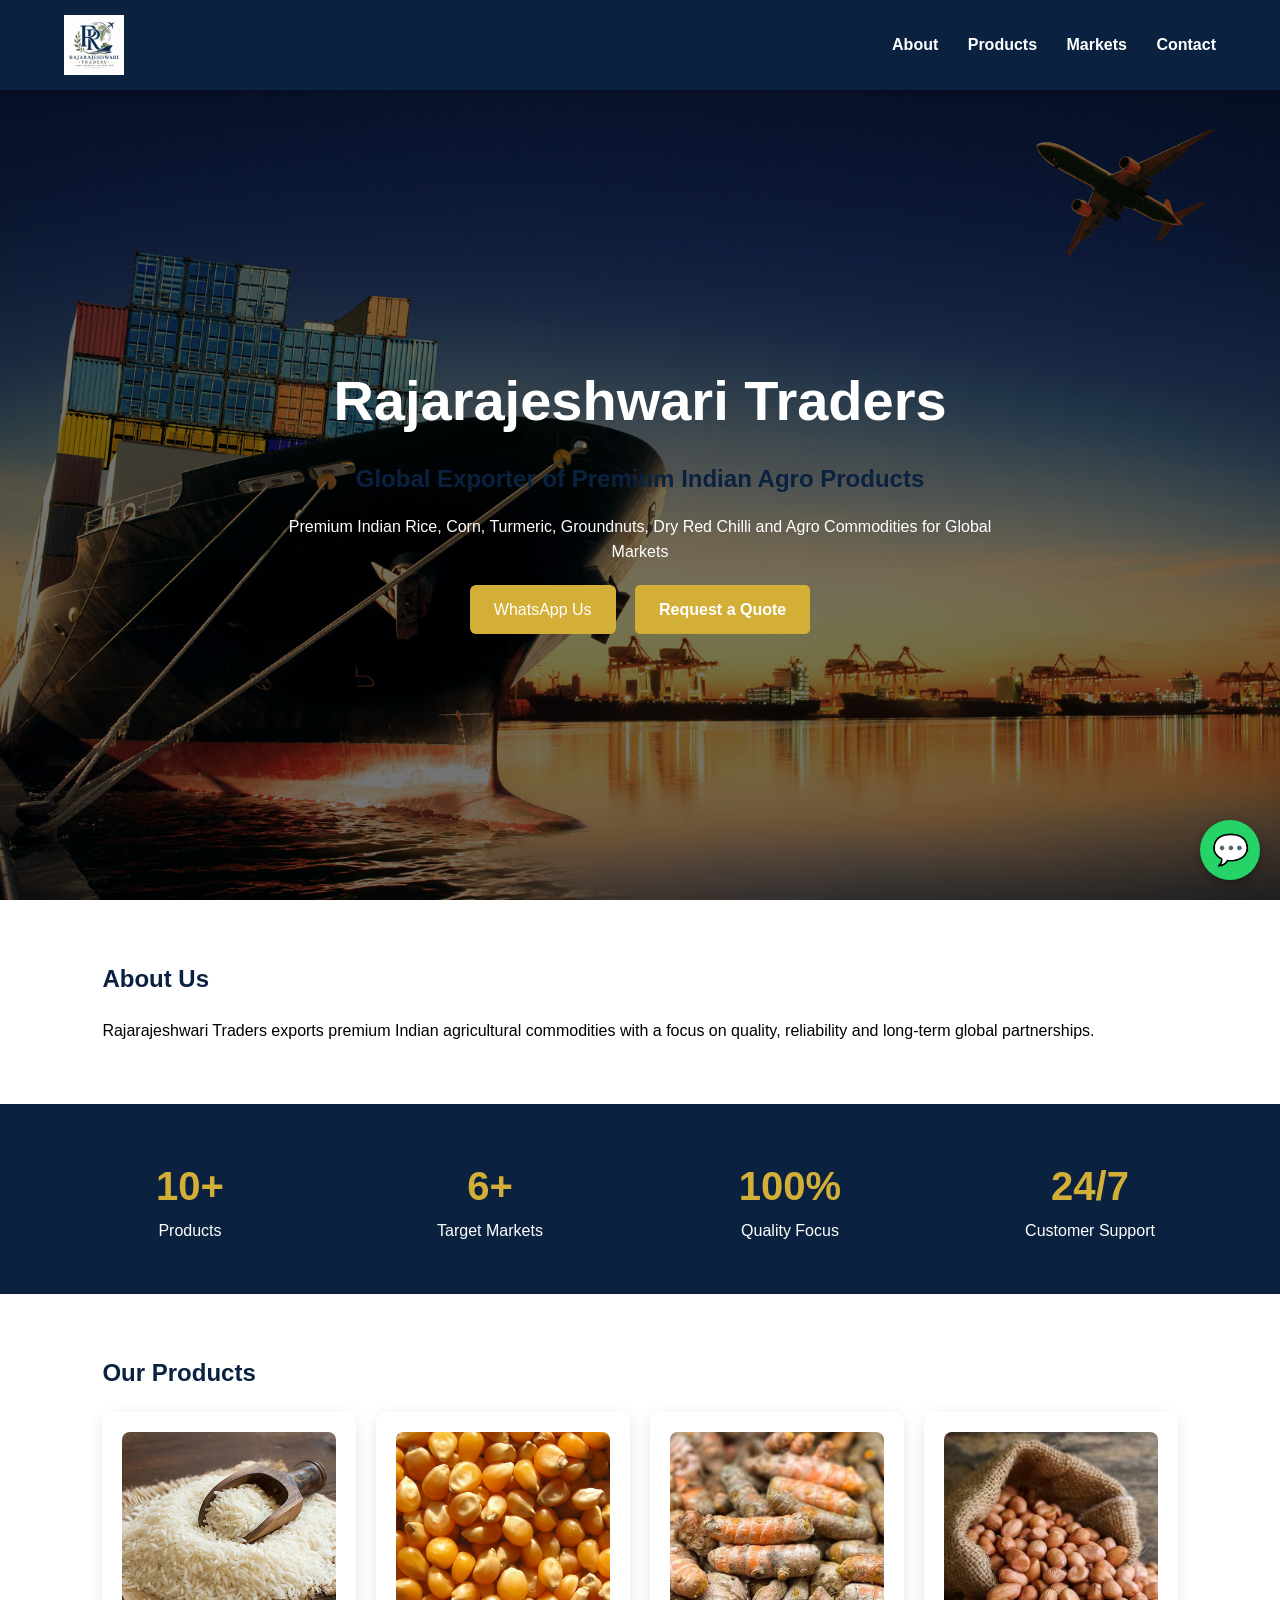
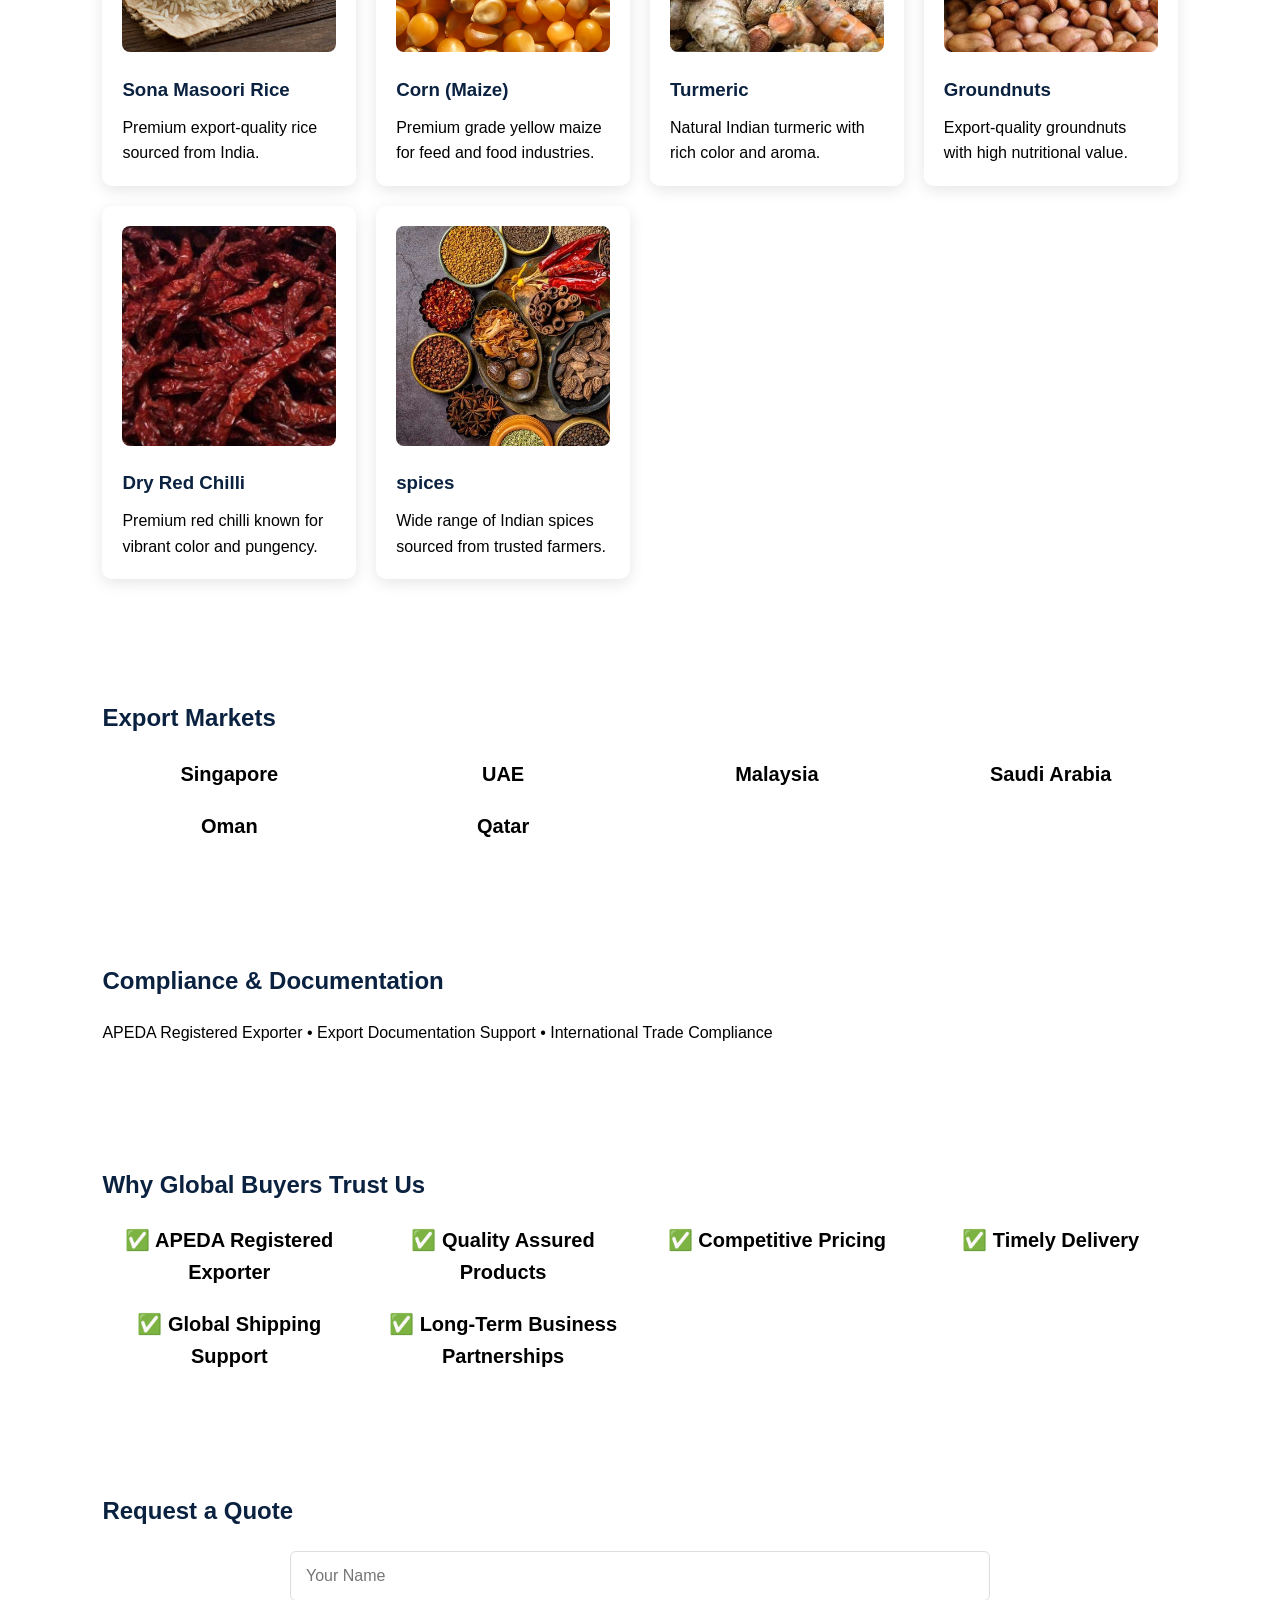
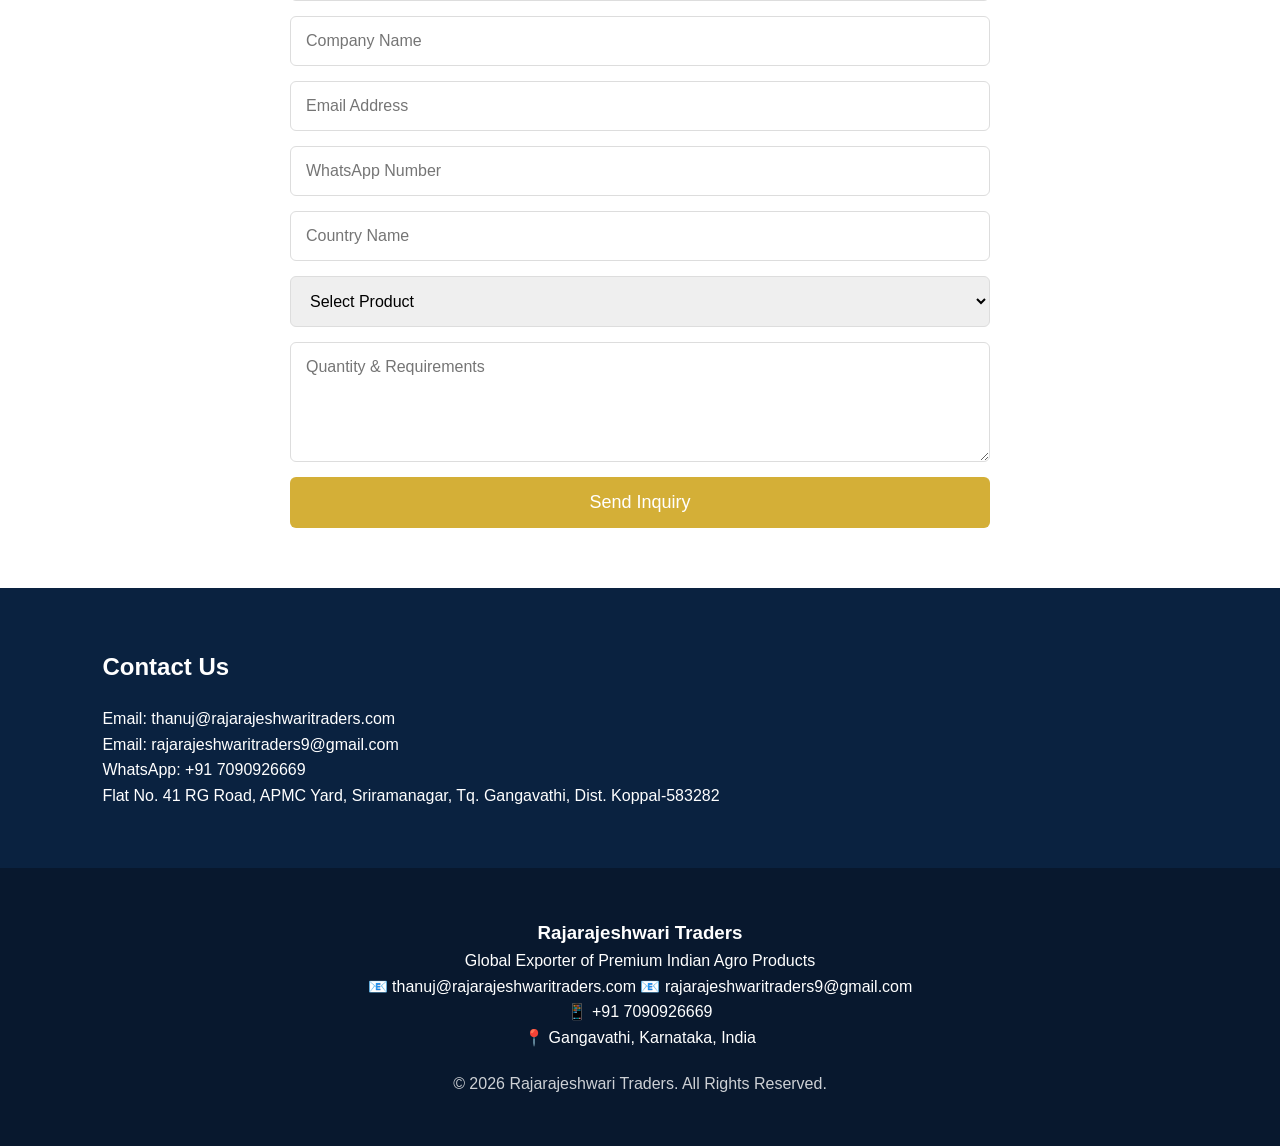
==== index.html @ 91c60f93 "Update index.html" ====
<!DOCTYPE html>
<html lang="en">
<head>
<meta charset="UTF-8">
<meta name="viewport" content="width=device-width, initial-scale=1.0">

<title>Rajarajeshwari Traders | Premium Indian Rice & Agro Products Exporter</title>

<meta name="description" content="Rajarajeshwari Traders is a leading Indian exporter of Sona Masoori Rice, Corn, Turmeric, Groundnuts, Dry Red Chilli and premium agro products worldwide.">

<meta name="keywords" content="Rajarajeshwari Traders, Indian Rice Exporter, Sona Masoori Rice, Corn Exporter, Turmeric Exporter, Groundnut Exporter, Dry Red Chilli Exporter, Agro Products Exporter India">

<meta name="author" content="Rajarajeshwari Traders">
<meta name="robots" content="index,follow">

<link rel="canonical" href="https://rajarajeshwaritraders.com/">

<meta property="og:title" content="Rajarajeshwari Traders">
<meta property="og:description" content="Global Exporter of Premium Indian Agro Products">
<meta property="og:url" content="https://rajarajeshwaritraders.com">
<meta property="og:type" content="website">
<meta property="og:image" content="https://rajarajeshwaritraders.com/images/hero-banner.jpg">

<link rel="icon" type="image/png" href="logo.png">

<script type="application/ld+json">
{
  "@context":"https://schema.org",
  "@type":"Organization",
  "name":"Rajarajeshwari Traders",
  "url":"https://rajarajeshwaritraders.com",
  "logo":"https://rajarajeshwaritraders.com/logo.png",
  "email":"mailto:rajarajeshwaritraders9@gmail.com",
  "telephone":"+917090926669",
  "address":{
    "@type":"PostalAddress",
    "streetAddress":"Flat No. 41 RG Road, APMC Yard, Sriramanagar",
    "addressLocality":"Gangavathi",
    "addressRegion":"Karnataka",
    "postalCode":"583282",
    "addressCountry":"IN"
  }
}
</script>

<link rel="stylesheet" href="style.css">
</head>
<body>

<header>
  <div class="container">
    <img src="logo.png" alt="Logo" class="logo">
    <nav>
      <a href="#about">About</a>
      <a href="#products">Products</a>
      <a href="#markets">Markets</a>
      <a href="#contact">Contact</a>
    </nav>
  </div>
</header>

<section class="hero">
  <div class="hero-content">
    <h1>Rajarajeshwari Traders</h1>
    <h2>Global Exporter of Premium Indian Agro Products</h2>
    <p>
Premium Indian Rice, Corn, Turmeric, Groundnuts, Dry Red Chilli and Agro Commodities for Global Markets
</p>
    <a class="btn" href="https://wa.me/917090926669">WhatsApp Us</a>
    <a class="btn secondary-btn" href="#inquiry">Request a Quote</a>
  </div>
</section>

<section id="about">
  <h2>About Us</h2>
  <p>Rajarajeshwari Traders exports premium Indian agricultural commodities with a focus on quality, reliability and long‑term global partnerships.</p>
</section>
<section class="stats">
<div class="stat-box">
<h3>10+</h3>
<p>Products</p>
</div>
<div class="stat-box">
<h3>6+</h3>
<p>Target Markets</p>
</div>
<div class="stat-box">
<h3>100%</h3>
<p>Quality Focus</p>
</div>
<div class="stat-box">
<h3>24/7</h3>
<p>Customer Support</p>
</div>
</section>
<section id="products">
  <h2>Our Products</h2>
  <div class="grid">
    <div class="card">
  <img src="images/rice.jpg" alt="Sona Masoori Rice">
  <h3>Sona Masoori Rice</h3>
  <p>Premium export-quality rice sourced from India.</p>
</div>

<div class="card">
  <img src="images/corn.jpg" alt="Corn">
  <h3>Corn (Maize)</h3>
  <p>Premium grade yellow maize for feed and food industries.</p>
</div>

<div class="card">
  <img src="images/turmeric.jpg" alt="Turmeric">
  <h3>Turmeric</h3>
  <p>Natural Indian turmeric with rich color and aroma.</p>
</div>

<div class="card">
  <img src="images/groundnut.jpg" alt="Groundnuts">
  <h3>Groundnuts</h3>
  <p>Export-quality groundnuts with high nutritional value.</p>
</div>

<div class="card">
  <img src="images/chilli.jpg" alt="Dry Red Chilli">
  <h3>Dry Red Chilli</h3>
  <p>Premium red chilli known for vibrant color and pungency.</p>
</div>

<div class="card">
  <img src="images/spices.jpg" alt="spices">
  <h3>spices</h3>
  <p>Wide range of Indian spices sourced from trusted farmers.</p>
</div>
</section>

<section id="markets">
<h2>Export Markets</h2>
<div class="markets">
<div> Singapore</div>
<div> UAE</div>
<div> Malaysia</div>
<div> Saudi Arabia</div>
<div> Oman</div>
<div> Qatar</div>
</div>
</section>
<section>
  <h2>Compliance & Documentation</h2>
  <p>APEDA Registered Exporter • Export Documentation Support • International Trade Compliance</p>
</section>
<section class="trust">
<h2>Why Global Buyers Trust Us</h2>
<div class="markets">
<div>✅ APEDA Registered Exporter</div>
<div>✅ Quality Assured Products</div>
<div>✅ Competitive Pricing</div>
<div>✅ Timely Delivery</div>
<div>✅ Global Shipping Support</div>
<div>✅ Long-Term Business Partnerships</div>
</div>
</section>
<section id="inquiry">

<h2 class="section-title">Request a Quote</h2>

<form action="https://formsubmit.co/thanuj@rajarajeshwaritraders.com" method="POST" class="quote-form">
<input type="hidden" name="_subject" value="New Inquiry from Rajarajeshwari Traders Website">
<input type="hidden" name="_captcha" value="false">

<input type="text" name="Name" placeholder="Your Name" required>

<input type="text" name="Company" placeholder="Company Name">

<input type="email" name="Email" placeholder="Email Address" required>

<input type="tel" name="WhatsApp" placeholder="WhatsApp Number">

<input type="text" name="Country" placeholder="Country Name">

<select>
<option>Select Product</option>
<option>Sona Masoori Rice</option>
<option>Steam Rice</option>
<option>Raw Rice</option>
<option>Corn</option>
<option>Turmeric</option>
<option>Groundnuts</option>
<option>Dry Red Chilli</option>
<option>Pulses</option>
</select>

<textarea name="Requirement" placeholder="Quantity & Requirements"></textarea>

<button type="submit">Send Inquiry</button>

</form>

</section>
<section id="contact">
  <h2>Contact Us</h2>
  <p>Email: thanuj@rajarajeshwaritraders.com</p>
  <p>Email: rajarajeshwaritraders9@gmail.com</p>
  <p>WhatsApp: +91 7090926669</p>
  <p>Flat No. 41 RG Road, APMC Yard, Sriramanagar, Tq. Gangavathi, Dist. Koppal-583282</p>
</section>
<footer>
<div class="footer-content">
<h3>Rajarajeshwari Traders</h3>
<p>
Global Exporter of Premium Indian Agro Products
</p>
<p>
📧 thanuj@rajarajeshwaritraders.com
📧 rajarajeshwaritraders9@gmail.com
</p>
<p>
📱 +91 7090926669
</p>
<p>
📍 Gangavathi, Karnataka, India
</p>
</div>
<p class="copyright">
© 2026 Rajarajeshwari Traders. All Rights Reserved.
</p>
</footer>
<a href="https://wa.me/917090926669" class="whatsapp-float">
  💬
</a>
</body>
</html>
---- style.css ----
*{margin:0;padding:0;box-sizing:border-box;font-family:Arial,sans-serif}
body{line-height:1.6}
header{background:#0a2240;color:#fff;position:sticky;top:0}
.container{display:flex;justify-content:space-between;align-items:center;padding:15px 5%}
.logo{height:60px}
nav a{color:#fff;text-decoration:none;margin-left:20px}
.hero{
height:90vh;
background:linear-gradient(rgba(0,0,0,.55),rgba(0,0,0,.55)),url('images/hero-banner.jpg');
background-size:cover;
background-position:center;
display:flex;
align-items:center;
justify-content:center;
text-align:center;
color:#fff;
}
.hero-content{max-width:800px;padding:20px}
.hero h1{font-size:56px}
.hero h2{margin:15px 0}
.btn{display:inline-block;background:#d4af37;color:#fff;padding:12px 24px;text-decoration:none;border-radius:6px;margin-top:20px}
section{padding:60px 8%}
h2{margin-bottom:20px;color:#0a2240}
.grid{display:grid;grid-template-columns:repeat(auto-fit,minmax(220px,1fr));gap:20px}
.card{padding:25px;border-radius:10px;box-shadow:0 2px 10px rgba(0,0,0,.12);background:#fff}
#contact{background:#0a2240;color:#fff}
#contact h2{color:#fff}
footer{background:#08182e;color:#fff;text-align:center;padding:20px}
.card img{
    width:100%;
    height:220px;
    object-fit:cover;
    border-radius:8px;
    margin-bottom:15px;
}

.card h3{
    color:#0a2240;
    margin-bottom:10px;
}

.card{
    background:white;
    padding:20px;
    border-radius:10px;
    box-shadow:0 4px 15px rgba(0,0,0,0.1);
    transition:0.3s;
}

.card:hover{
    transform:translateY(-8px);
}
.whatsapp-float{
position:fixed;
bottom:20px;
right:20px;
width:60px;
height:60px;
background:#25D366;
color:white;
font-size:30px;
display:flex;
justify-content:center;
align-items:center;
border-radius:50%;
text-decoration:none;
box-shadow:0 4px 10px rgba(0,0,0,0.3);
z-index:999;
}
.markets{
display:grid;
grid-template-columns:repeat(auto-fit,minmax(200px,1fr));
gap:20px;
text-align:center;
font-size:20px;
font-weight:bold;
}
.quote-form{
max-width:700px;
margin:auto;
display:flex;
flex-direction:column;
gap:15px;
}

.quote-form input,
.quote-form select,
.quote-form textarea{
padding:15px;
border:1px solid #ddd;
border-radius:6px;
font-size:16px;
}

.quote-form textarea{
height:120px;
}

.quote-form button{
background:#d4af37;
color:white;
padding:15px;
border:none;
border-radius:6px;
font-size:18px;
cursor:pointer;
}
footer{
background:#08182e;
color:white;
padding:50px 20px;
text-align:center;
}

.footer-content{
max-width:800px;
margin:auto;
}

.copyright{
margin-top:20px;
opacity:0.8;
}
#world-map{
text-align:center;
padding:60px 20px;
background:#f8f9fb;
}

.world-map{
max-width:100%;
width:900px;
margin:20px auto;
display:block;
}

.world-text{
max-width:800px;
margin:auto;
font-size:18px;
}
.stats{
display:grid;
grid-template-columns:repeat(auto-fit,minmax(200px,1fr));
gap:20px;
padding:50px;
background:#0a2240;
color:white;
text-align:center;
}

.stat-box h3{
font-size:40px;
color:#d4af37;
}
header{
position:sticky;
top:0;
z-index:1000;
background:#0a2240;
box-shadow:0 2px 10px rgba(0,0,0,0.2);
}

nav a{
color:white;
text-decoration:none;
margin-left:25px;
font-weight:600;
}

nav a:hover{
color:#d4af37;
}
.secondary-btn{
display:inline-block;
margin-left:15px;
background:#d4af37;
color:#fff;
padding:12px 24px;
text-decoration:none;
border-radius:5px;
font-weight:bold;
}
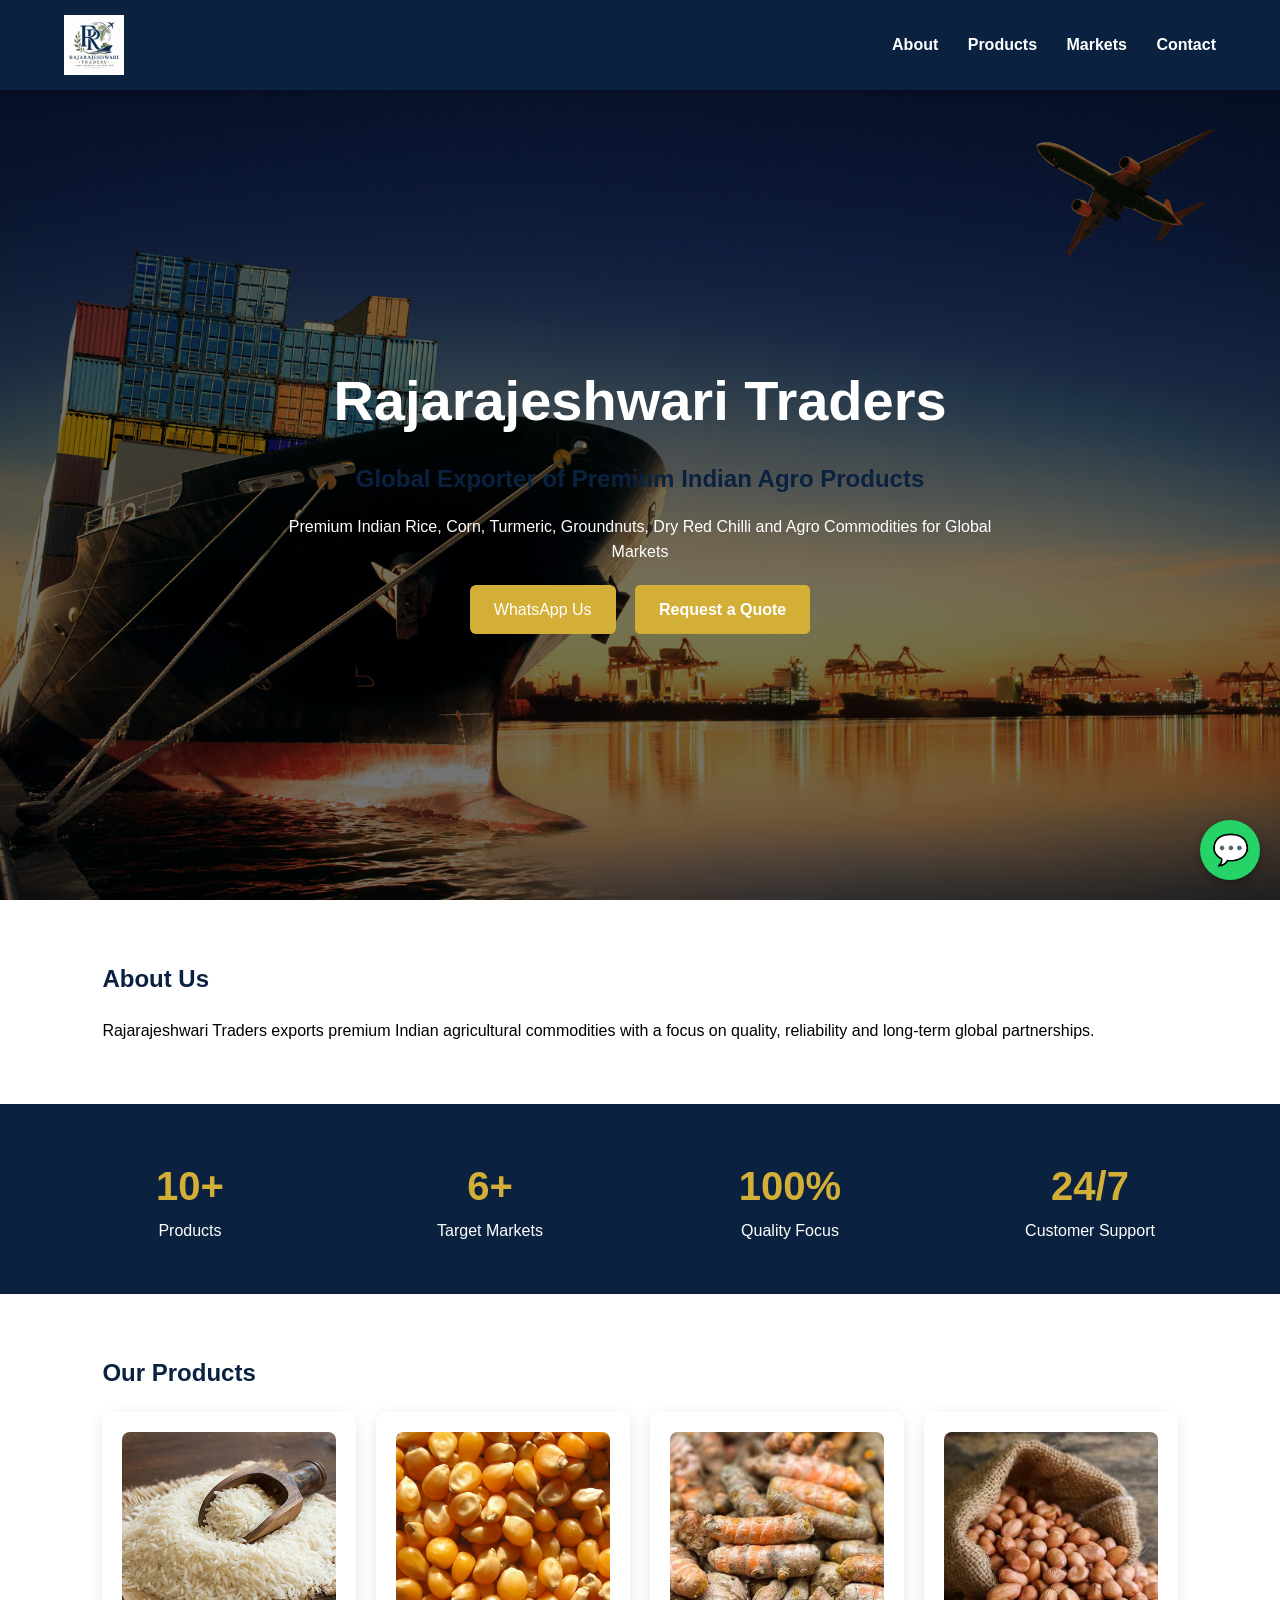
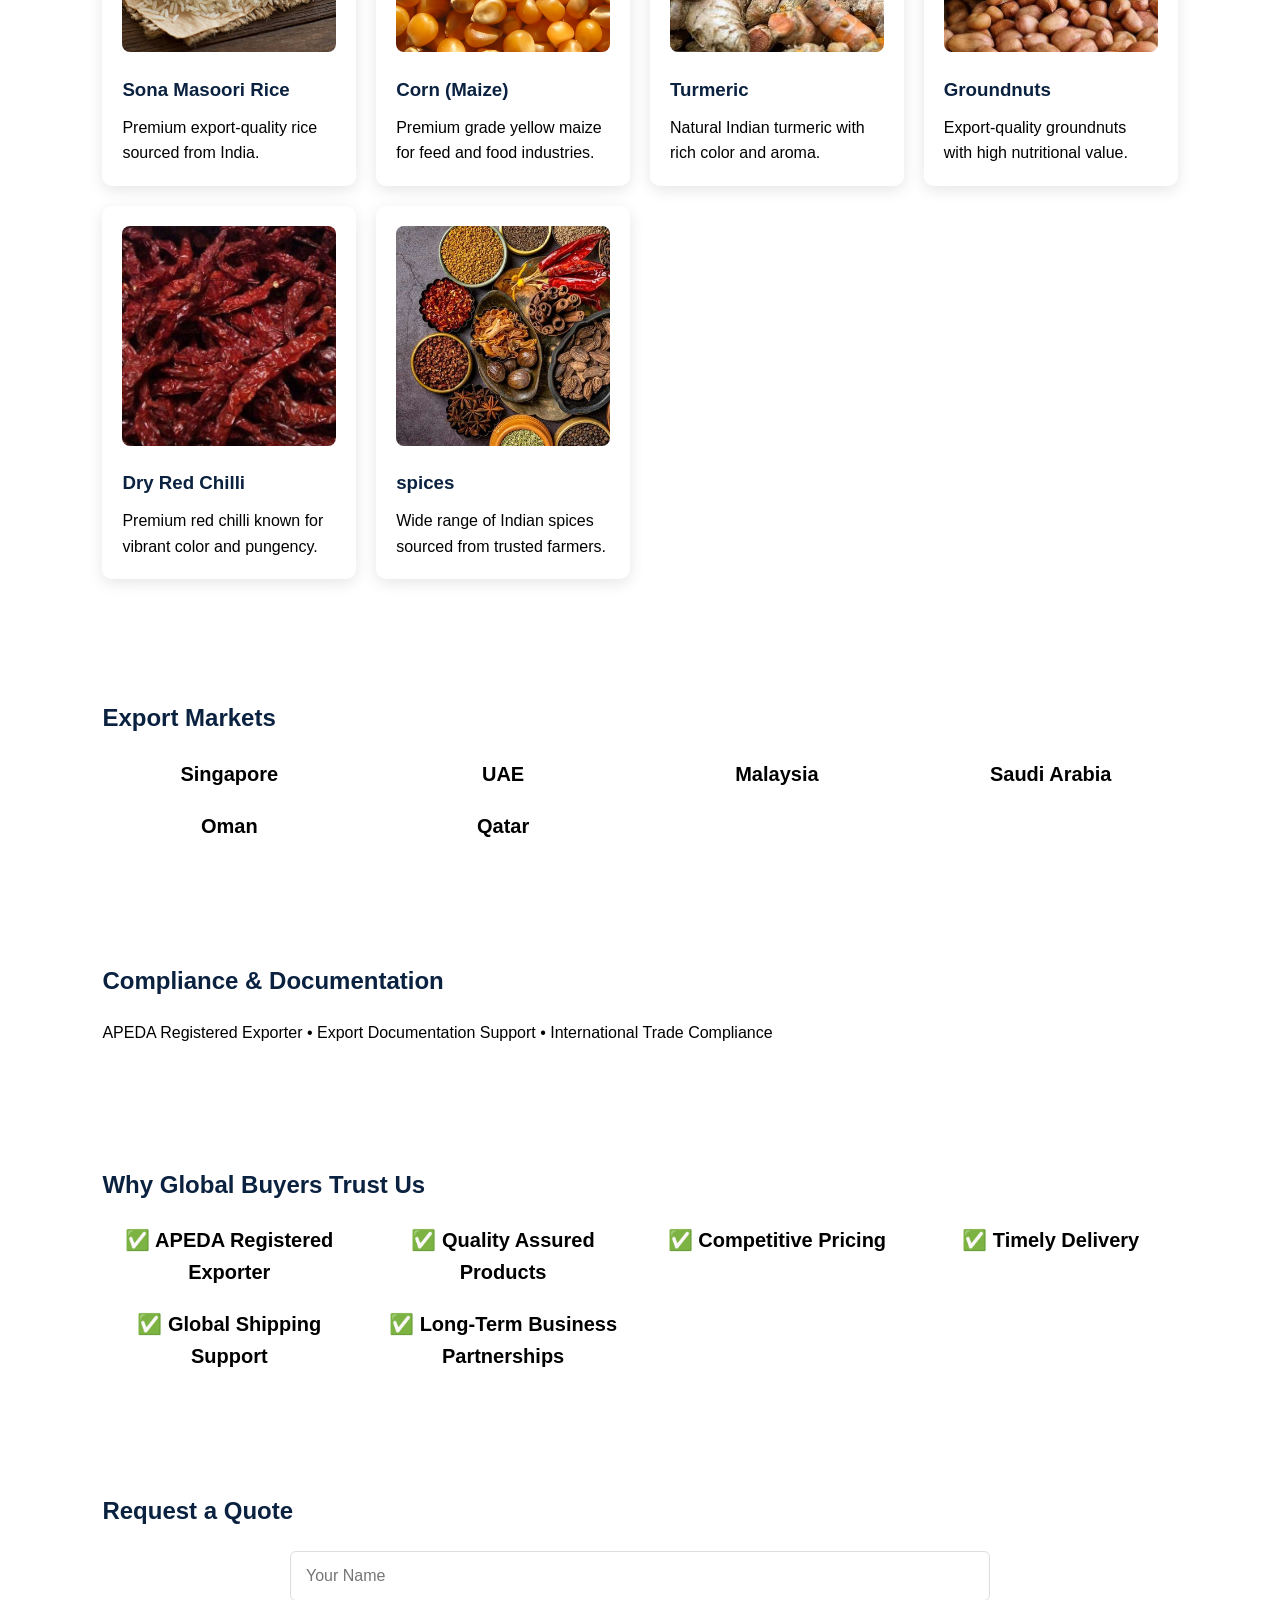
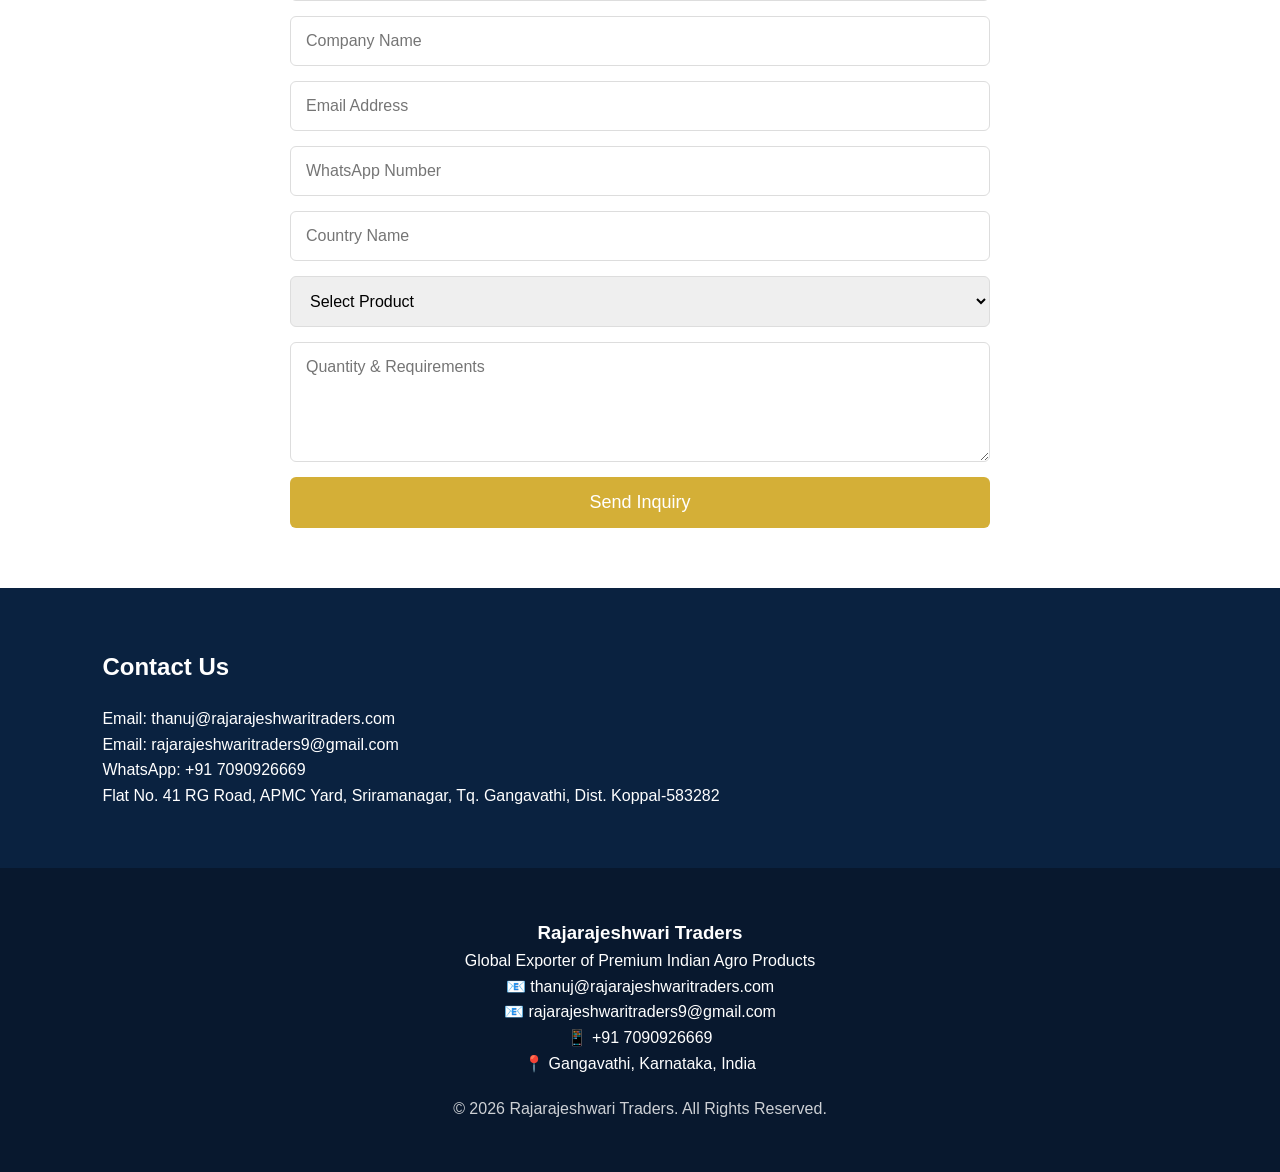
==== commit e6fc5fcc: "Update index.html" ====
--- a/index.html
+++ b/index.html
@@ -211,6 +211,8 @@
 </p>
 <p>
 📧 thanuj@rajarajeshwaritraders.com
+</p>
+<p>
 📧 rajarajeshwaritraders9@gmail.com
 </p>
 <p>
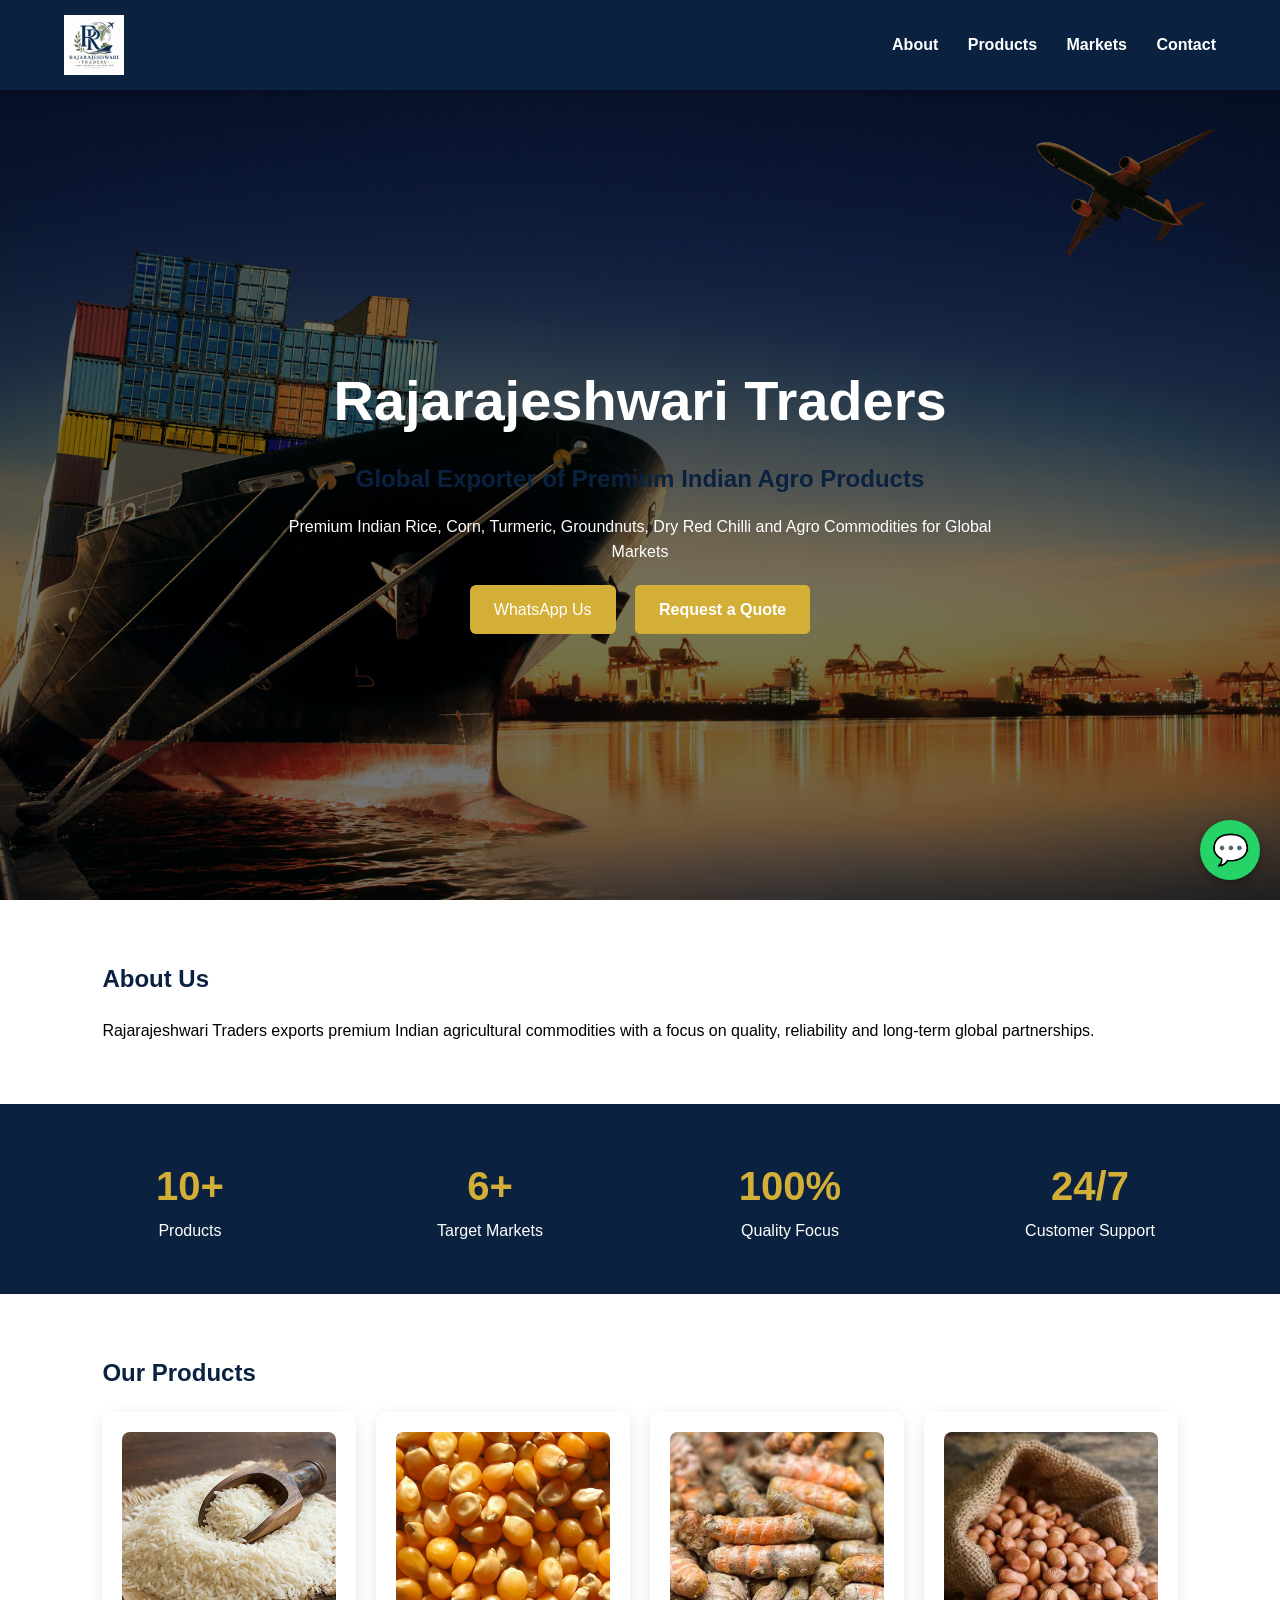
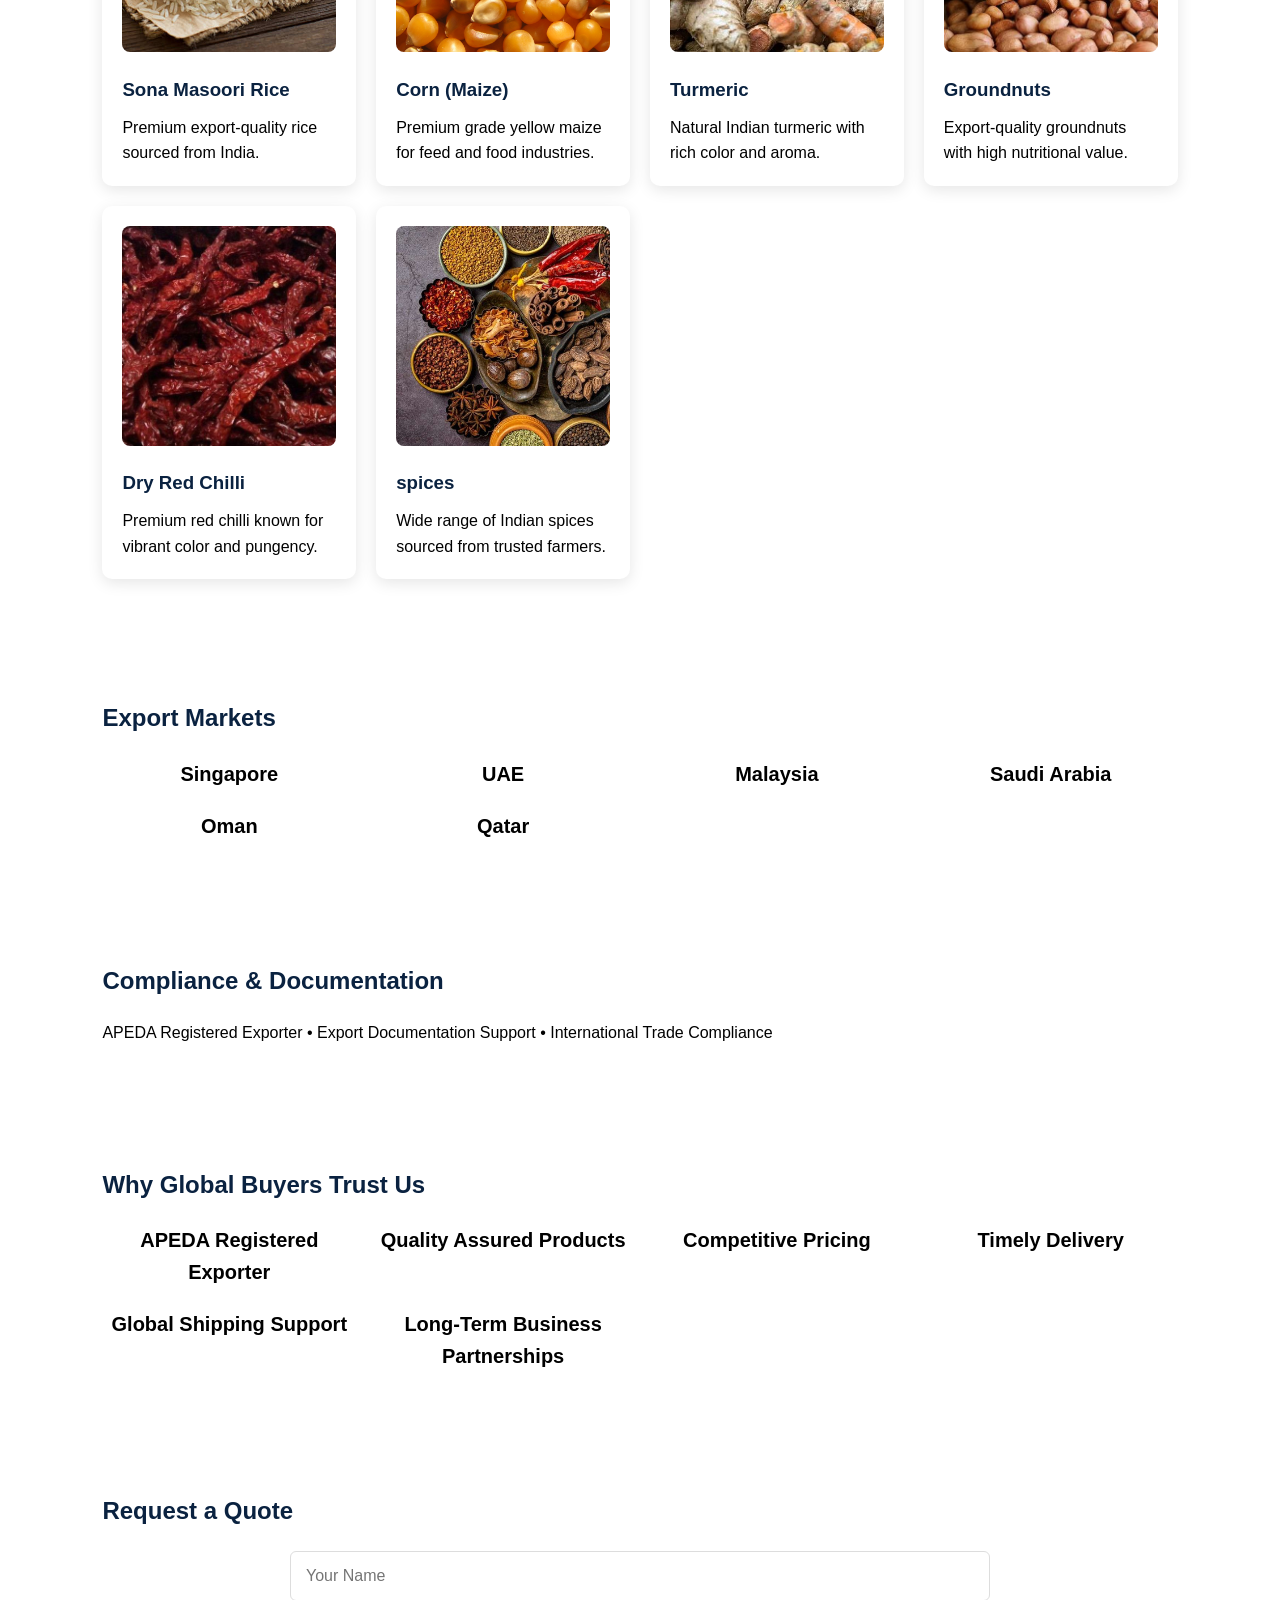
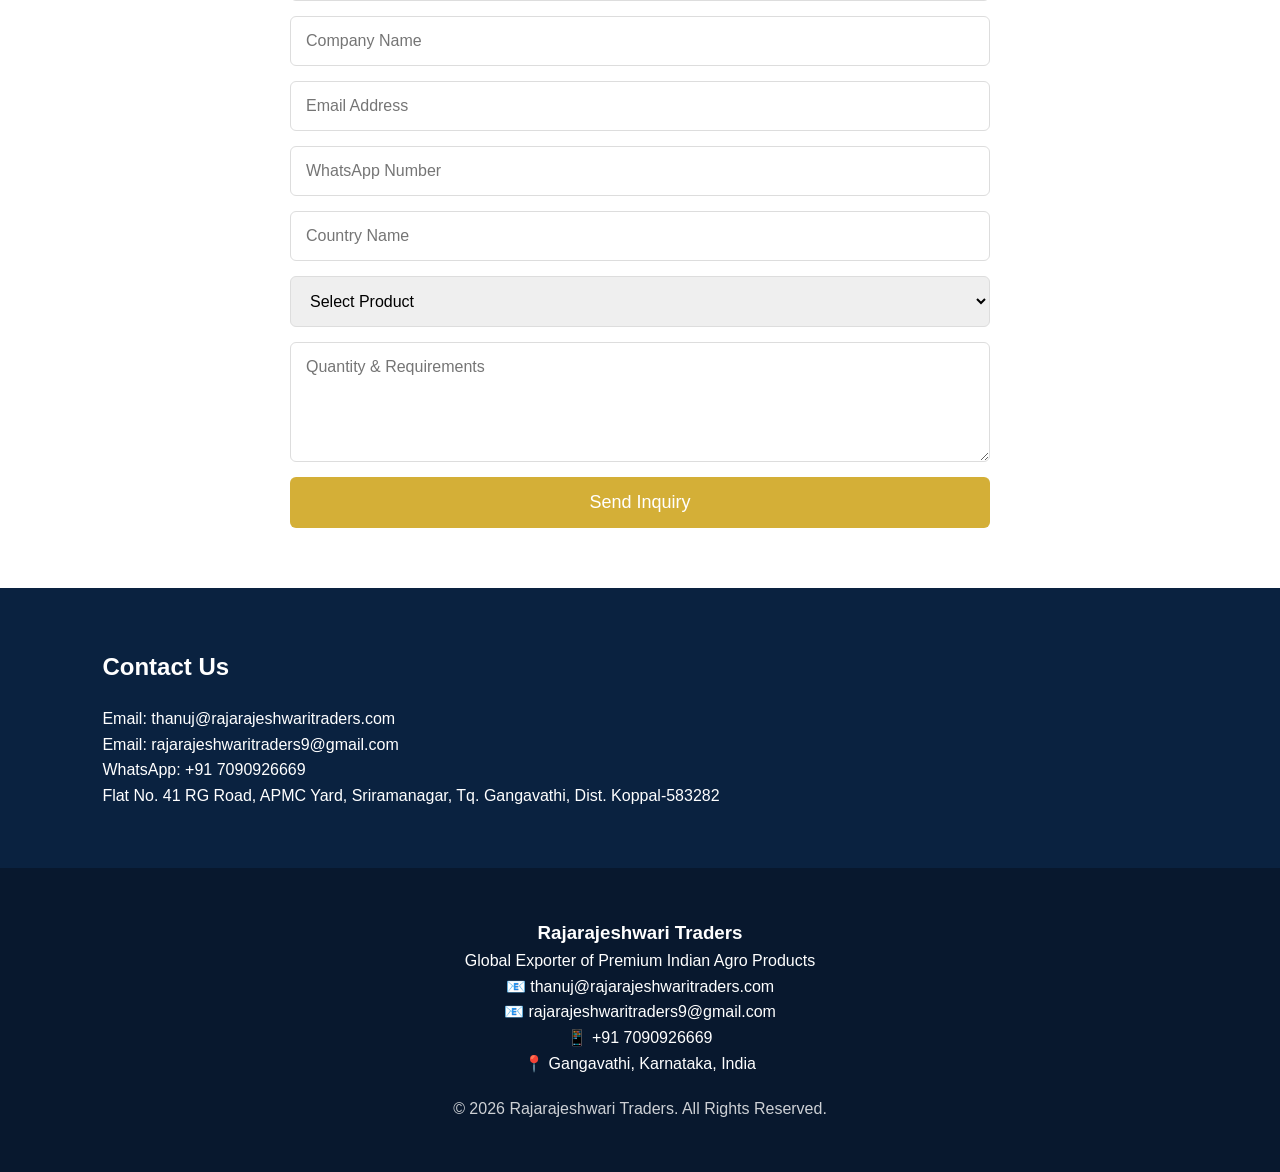
==== commit b42fbc23: "Update index.html" ====
--- a/index.html
+++ b/index.html
@@ -151,12 +151,12 @@
 <section class="trust">
 <h2>Why Global Buyers Trust Us</h2>
 <div class="markets">
-<div>✅ APEDA Registered Exporter</div>
-<div>✅ Quality Assured Products</div>
-<div>✅ Competitive Pricing</div>
-<div>✅ Timely Delivery</div>
-<div>✅ Global Shipping Support</div>
-<div>✅ Long-Term Business Partnerships</div>
+<div> APEDA Registered Exporter</div>
+<div> Quality Assured Products</div>
+<div> Competitive Pricing</div>
+<div> Timely Delivery</div>
+<div> Global Shipping Support</div>
+<div> Long-Term Business Partnerships</div>
 </div>
 </section>
 <section id="inquiry">
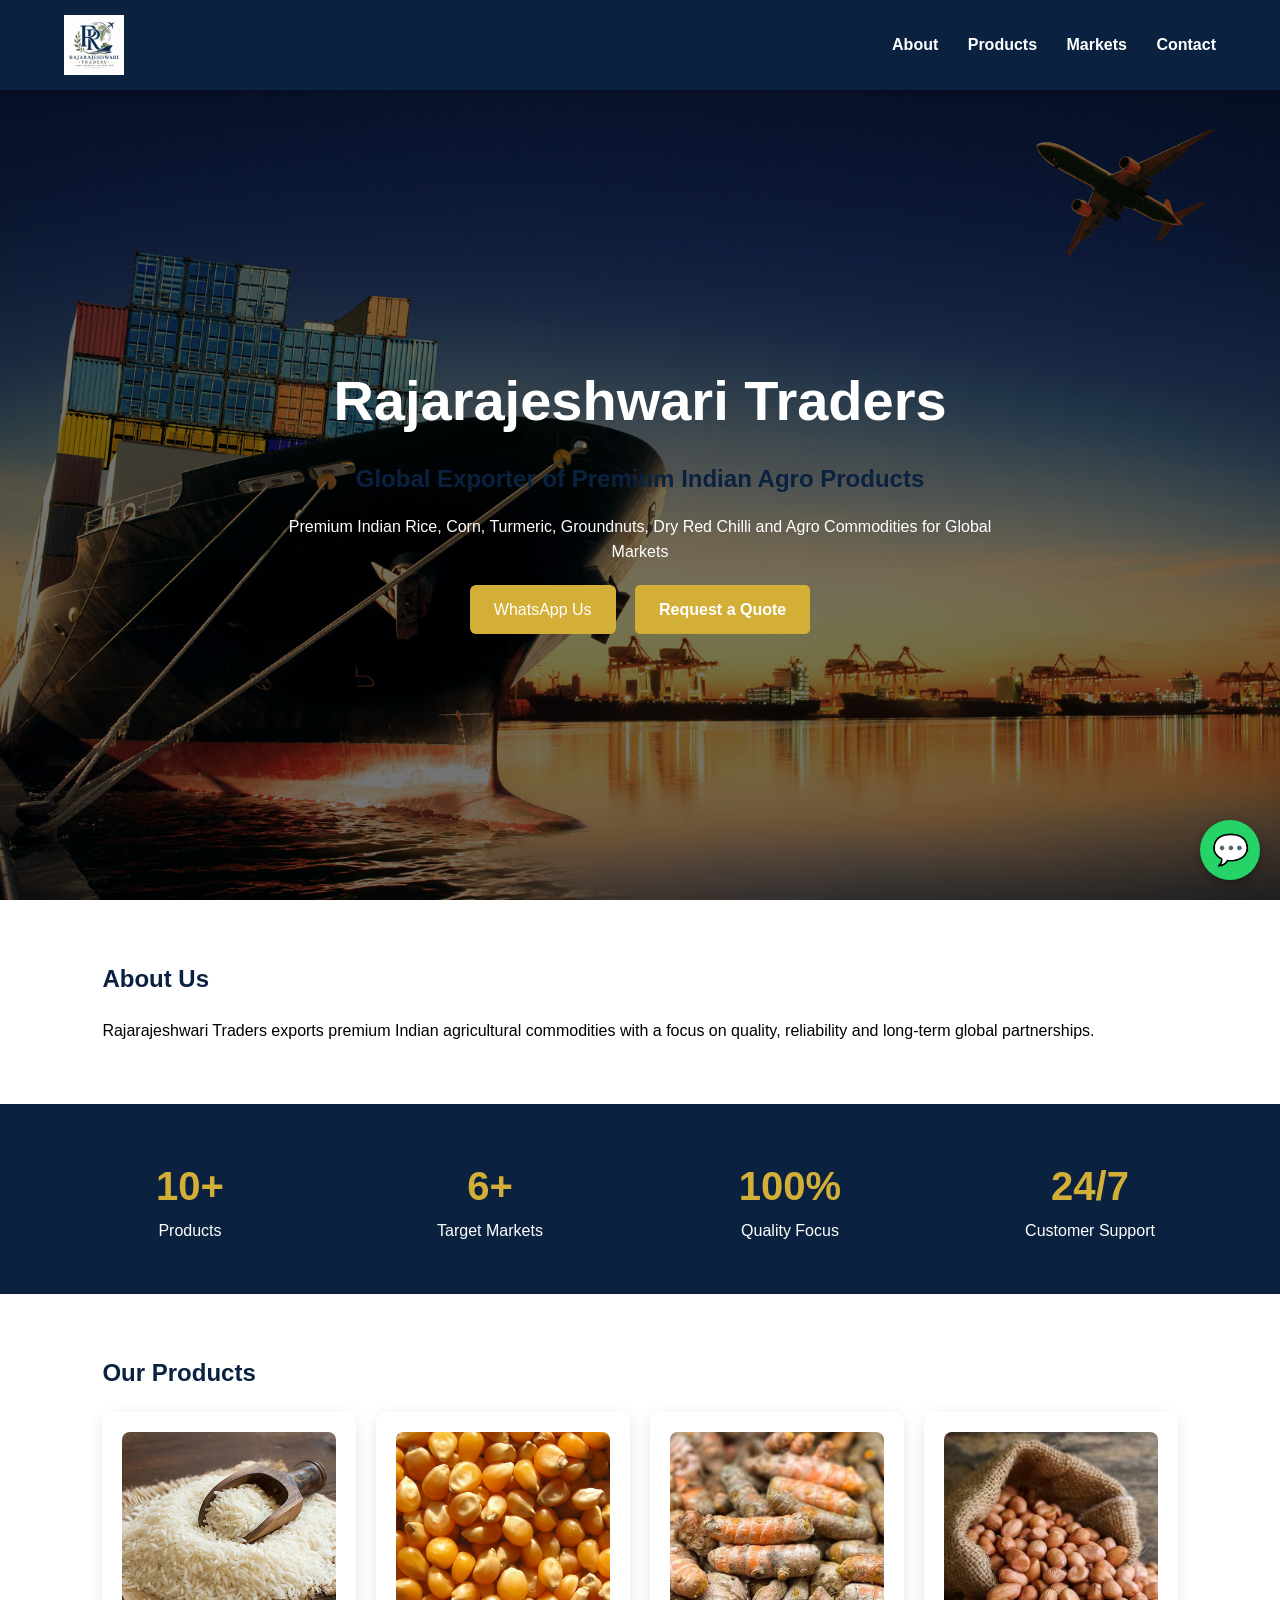
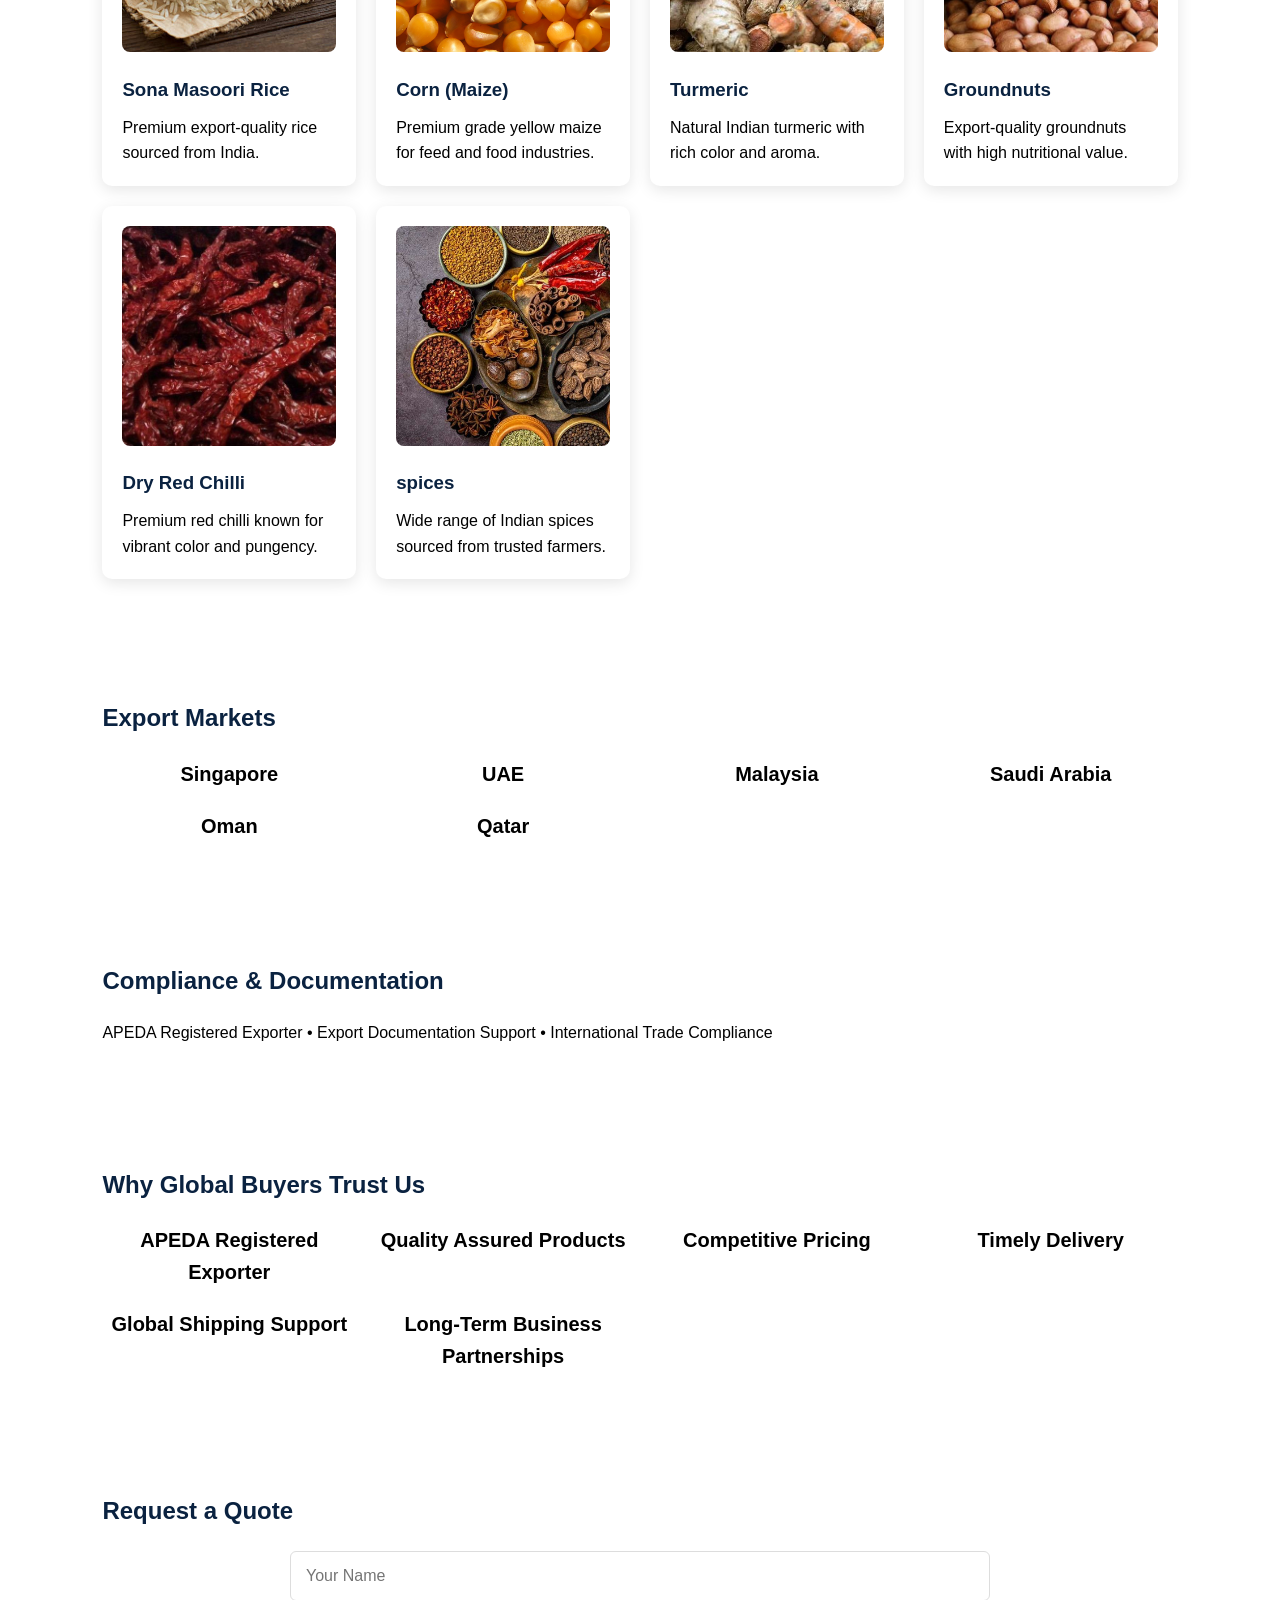
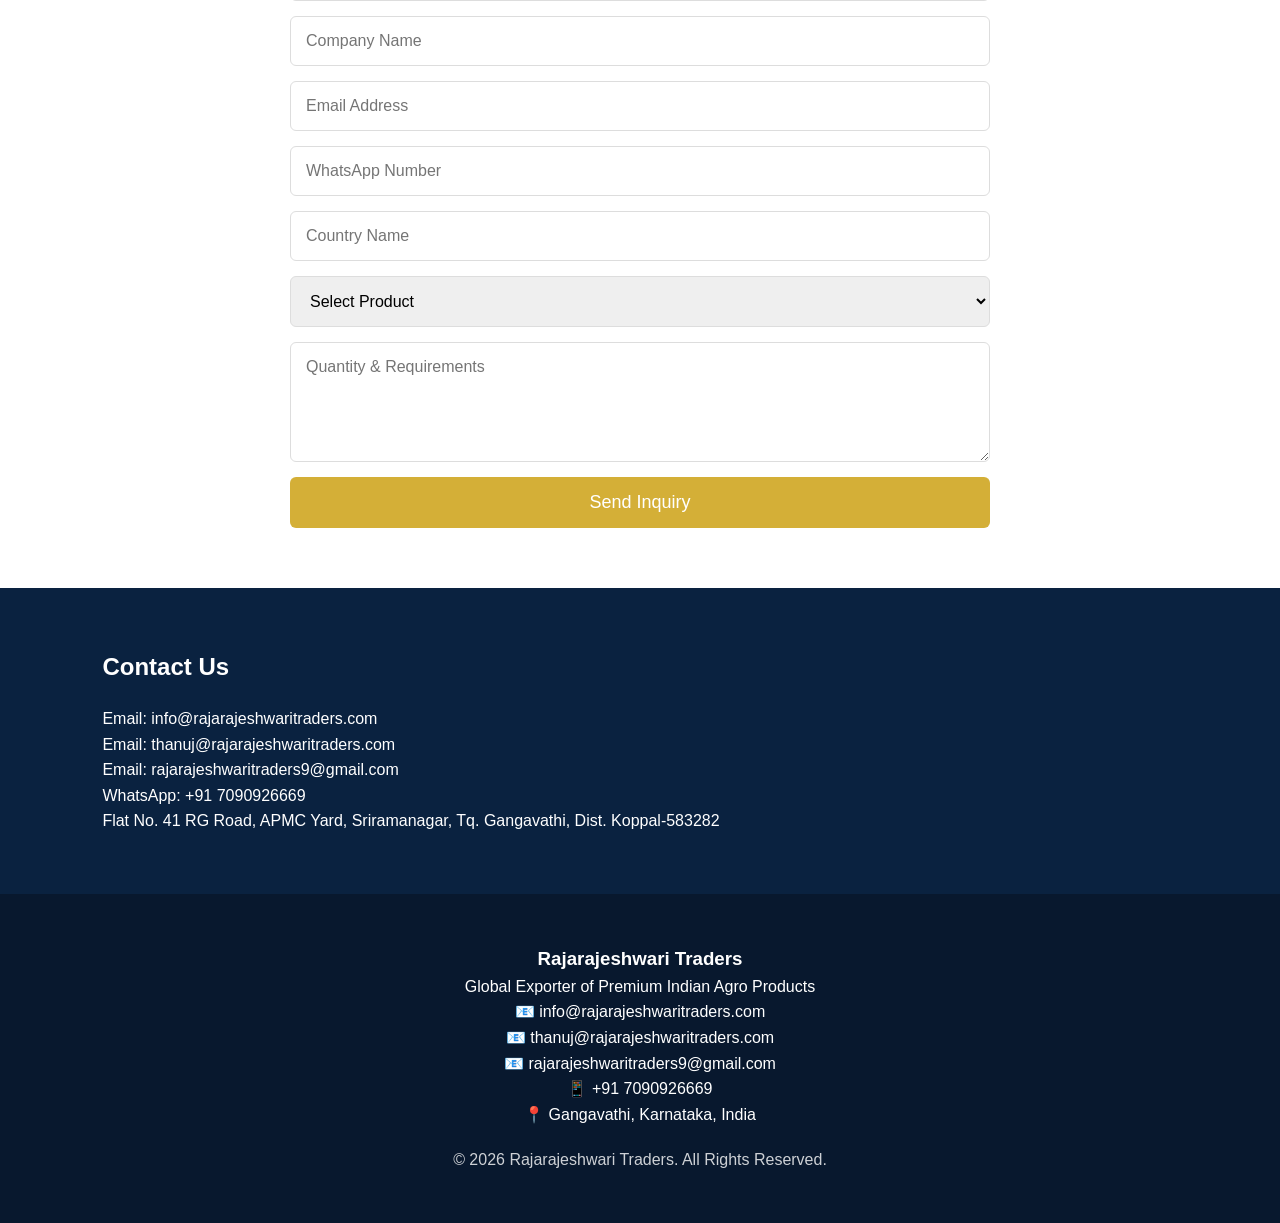
==== commit 29f17894: "Update index.html" ====
--- a/index.html
+++ b/index.html
@@ -198,6 +198,7 @@
 </section>
 <section id="contact">
   <h2>Contact Us</h2>
+  <p>Email: info@rajarajeshwaritraders.com</p>
   <p>Email: thanuj@rajarajeshwaritraders.com</p>
   <p>Email: rajarajeshwaritraders9@gmail.com</p>
   <p>WhatsApp: +91 7090926669</p>
@@ -208,6 +209,9 @@
 <h3>Rajarajeshwari Traders</h3>
 <p>
 Global Exporter of Premium Indian Agro Products
+</p>
+<p>
+📧 info@rajarajeshwaritraders.com
 </p>
 <p>
 📧 thanuj@rajarajeshwaritraders.com
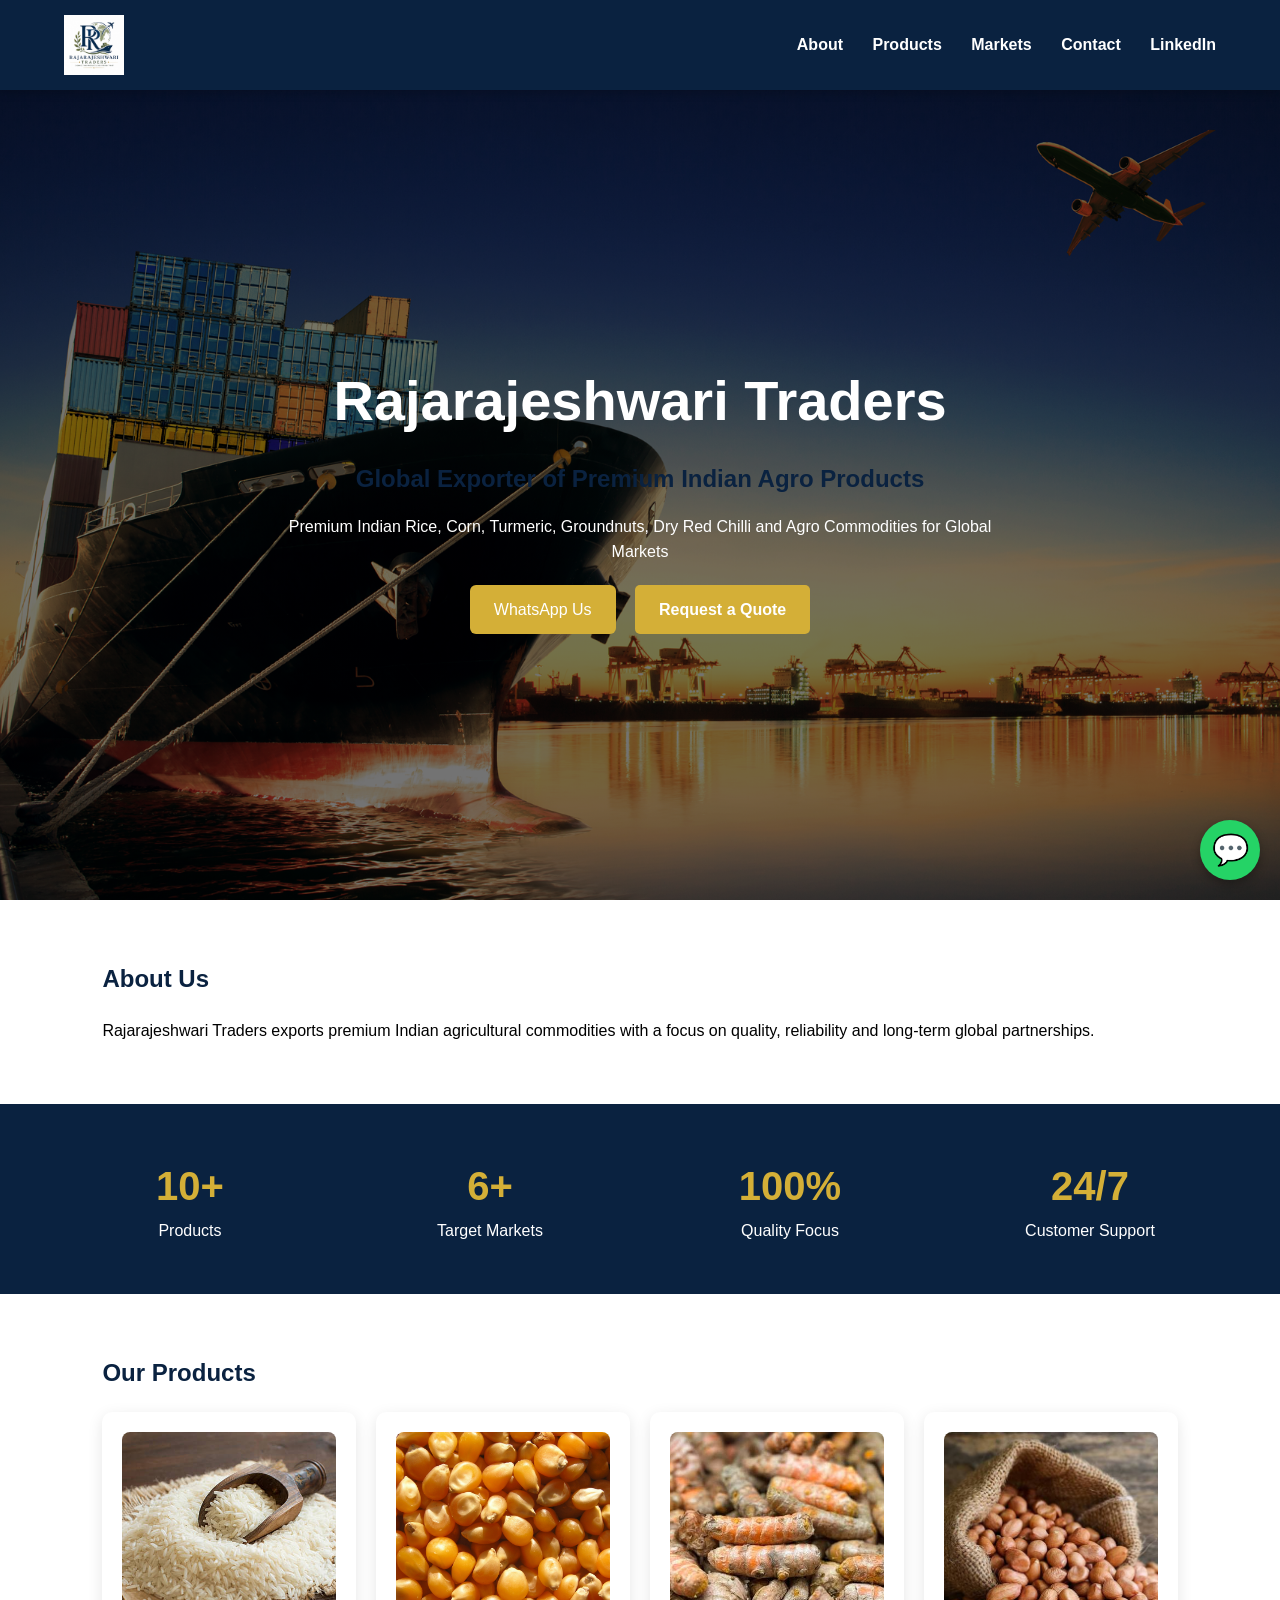
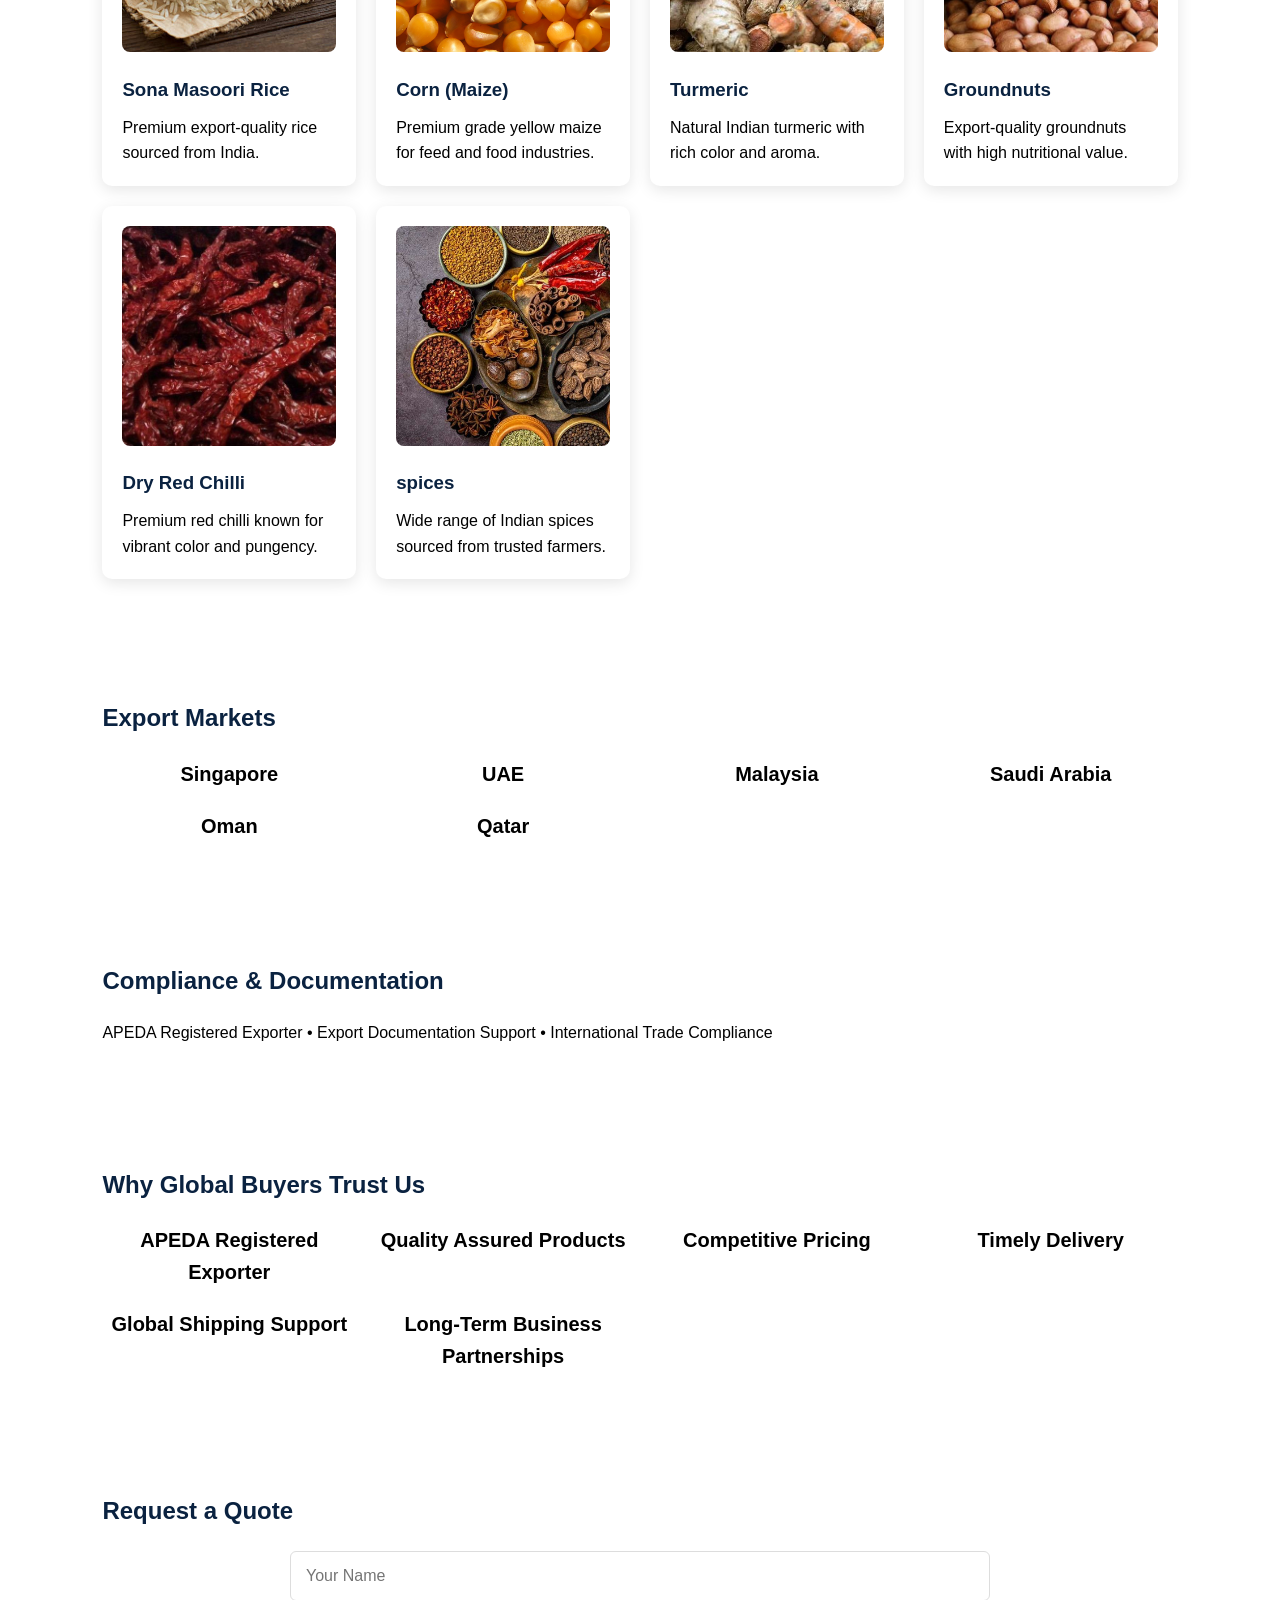
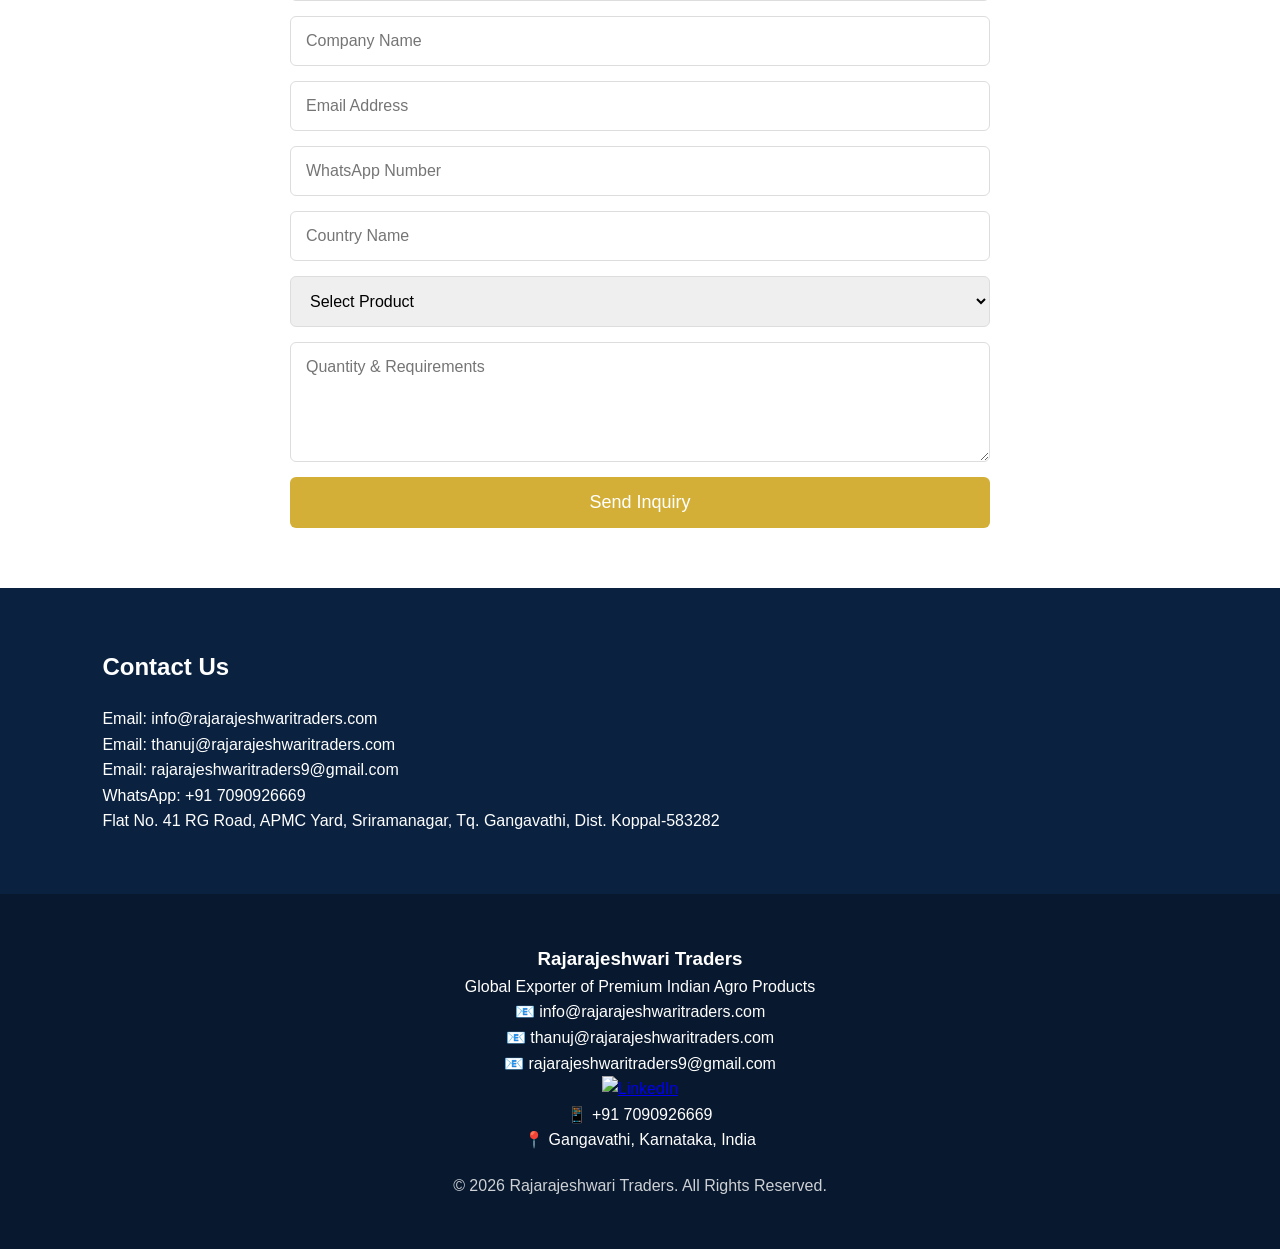
==== commit 6d94e213: "Update index.html" ====
--- a/index.html
+++ b/index.html
@@ -55,6 +55,7 @@
       <a href="#products">Products</a>
       <a href="#markets">Markets</a>
       <a href="#contact">Contact</a>
+      <a href="https://www.linkedin.com/in/rajarajeshwari-traders-043a3441b" target="_blank">LinkedIn</a>
     </nav>
   </div>
 </header>
@@ -219,6 +220,11 @@
 <p>
 📧 rajarajeshwaritraders9@gmail.com
 </p>
+  <p>
+  <a href="https://www.linkedin.com/in/rajarajeshwari-traders-043a3441b"_blank" aria-label="LinkedIn">
+    <img src="images/linkedin.png" alt="LinkedIn" width="32" height="32">
+  </a>
+</p>
 <p>
 📱 +91 7090926669
 </p>
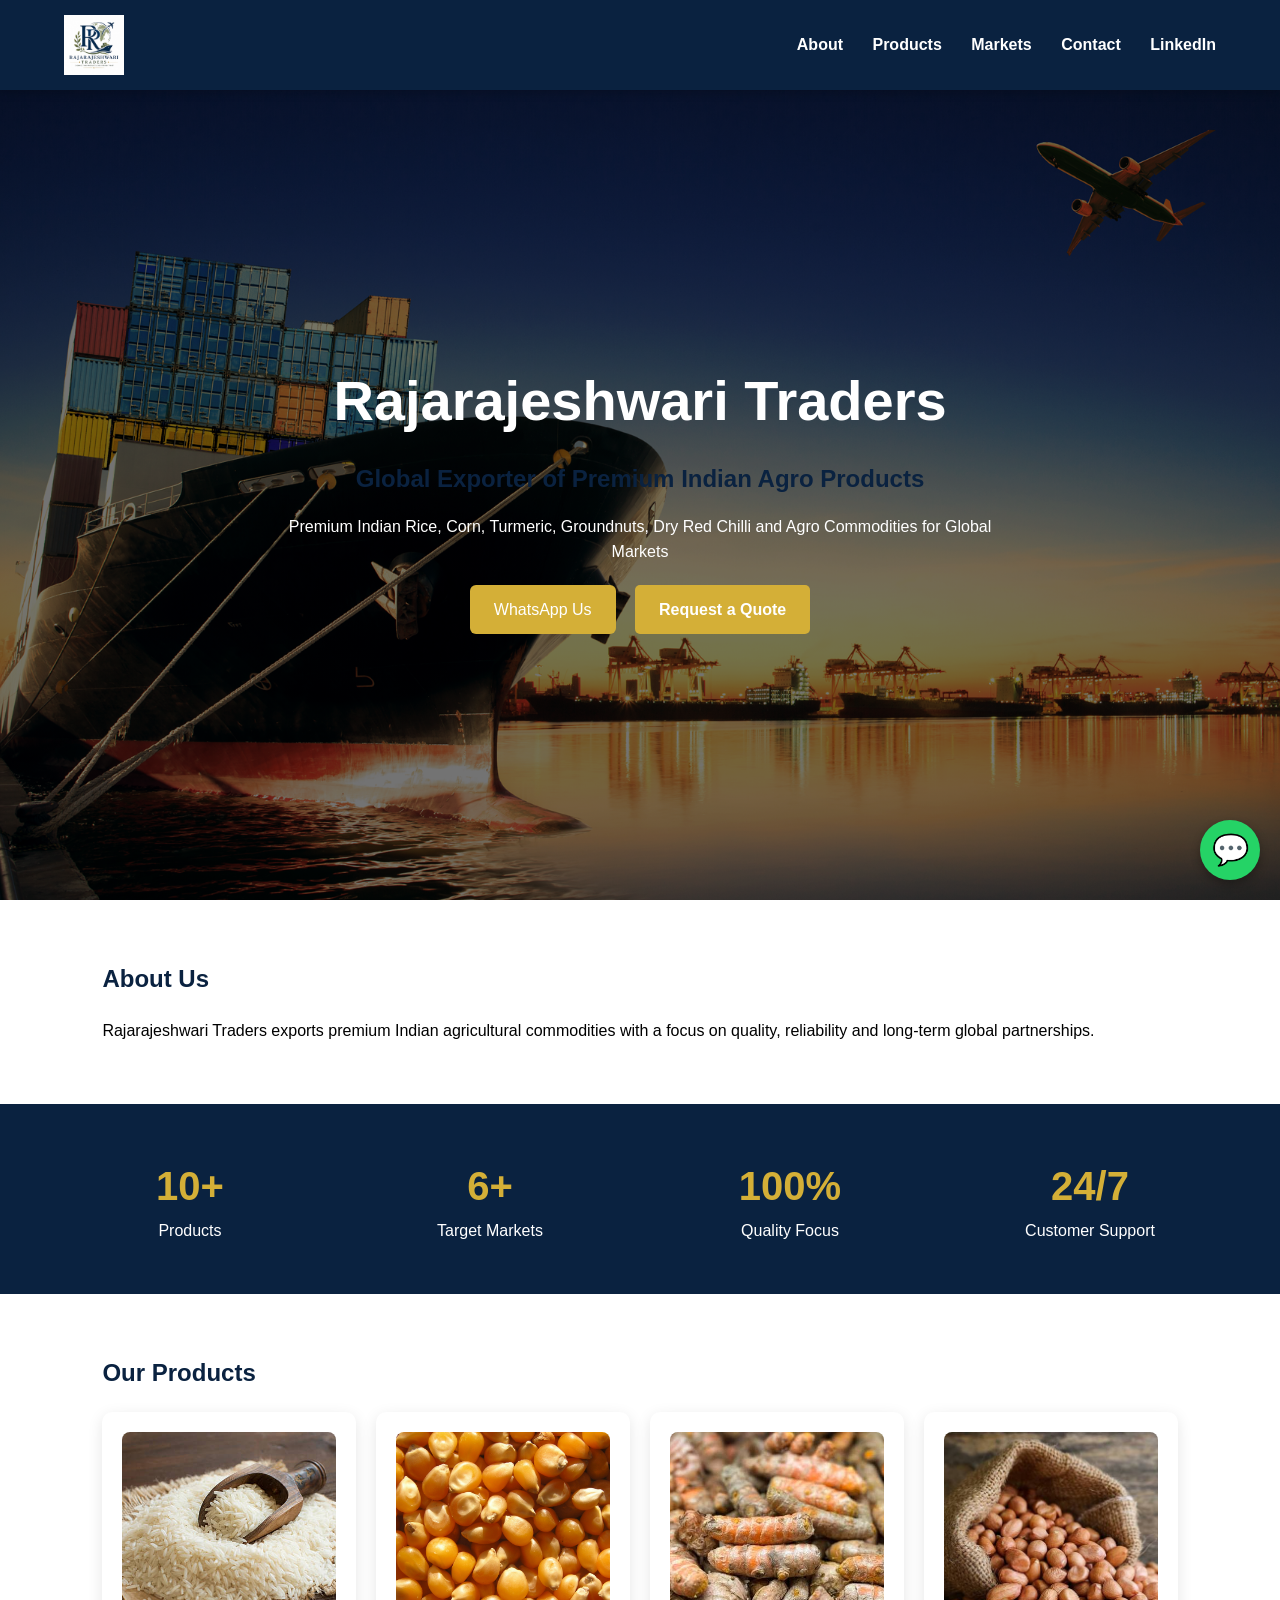
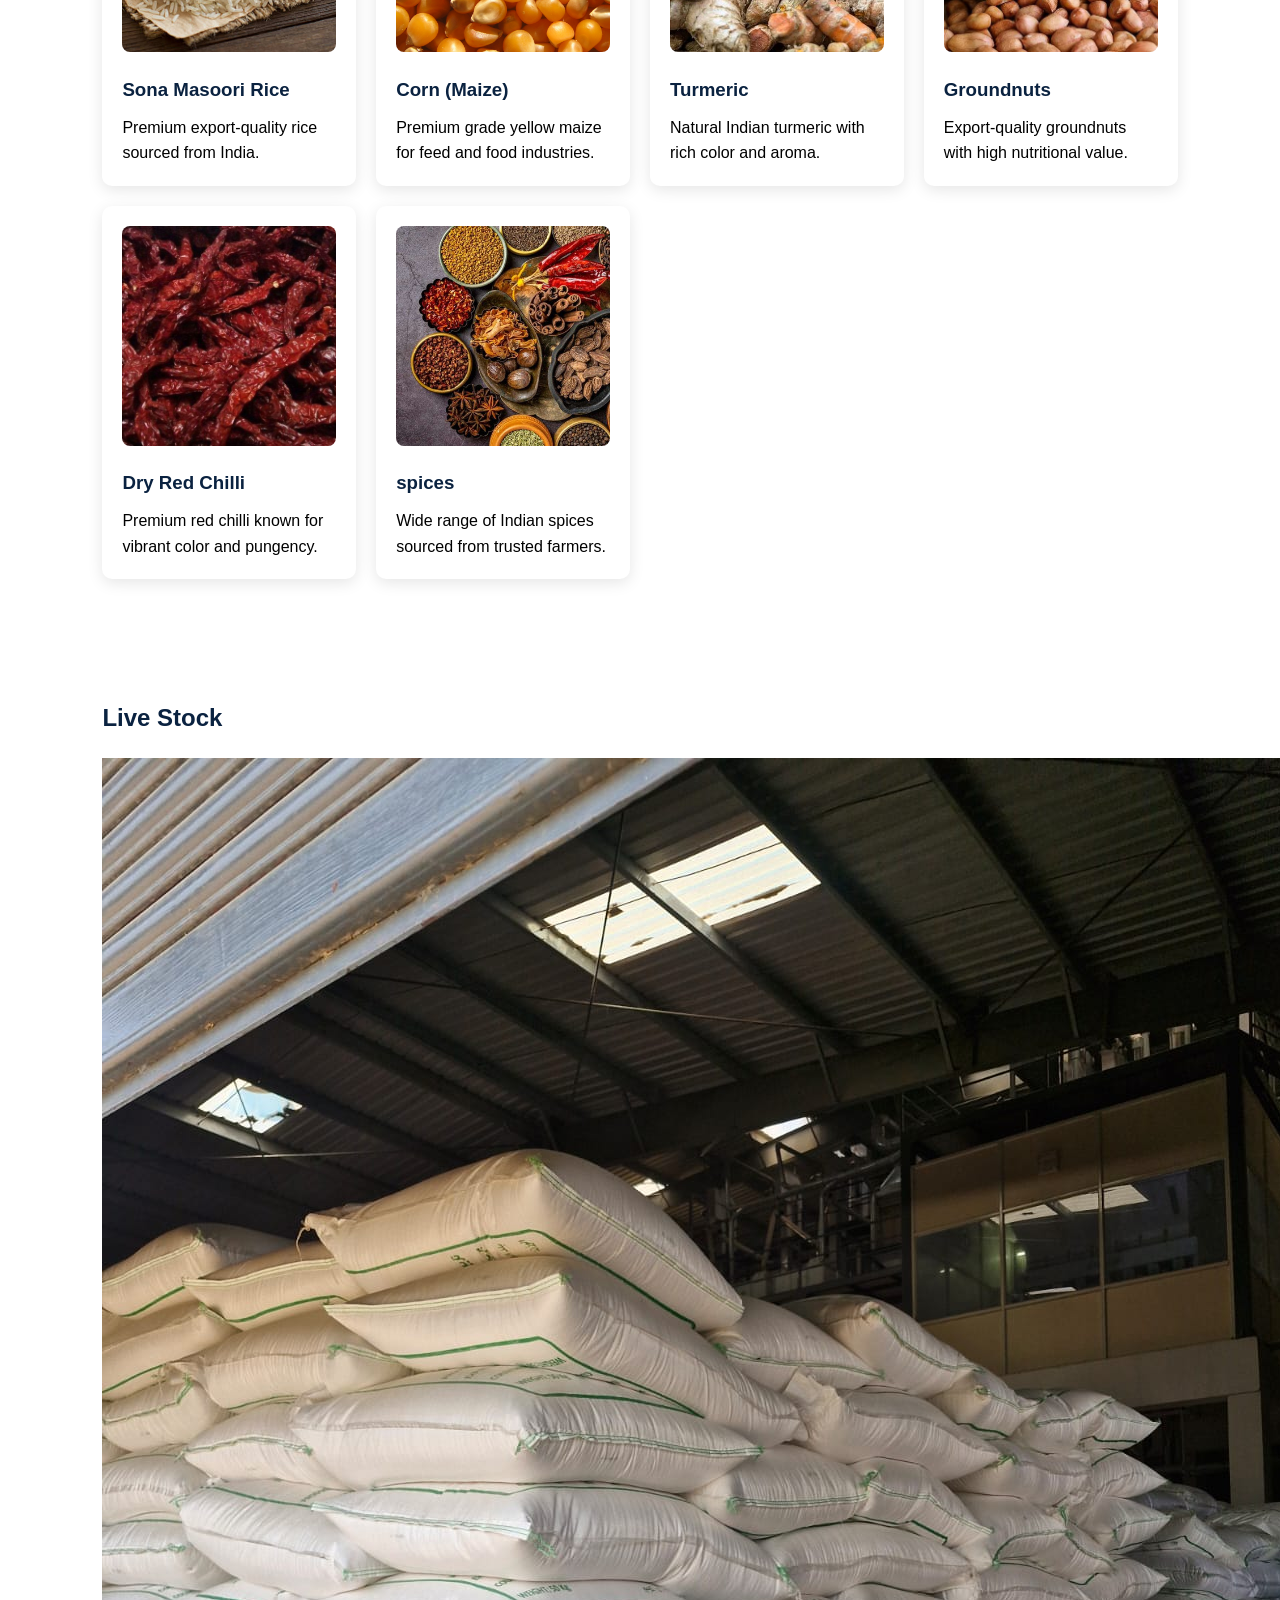
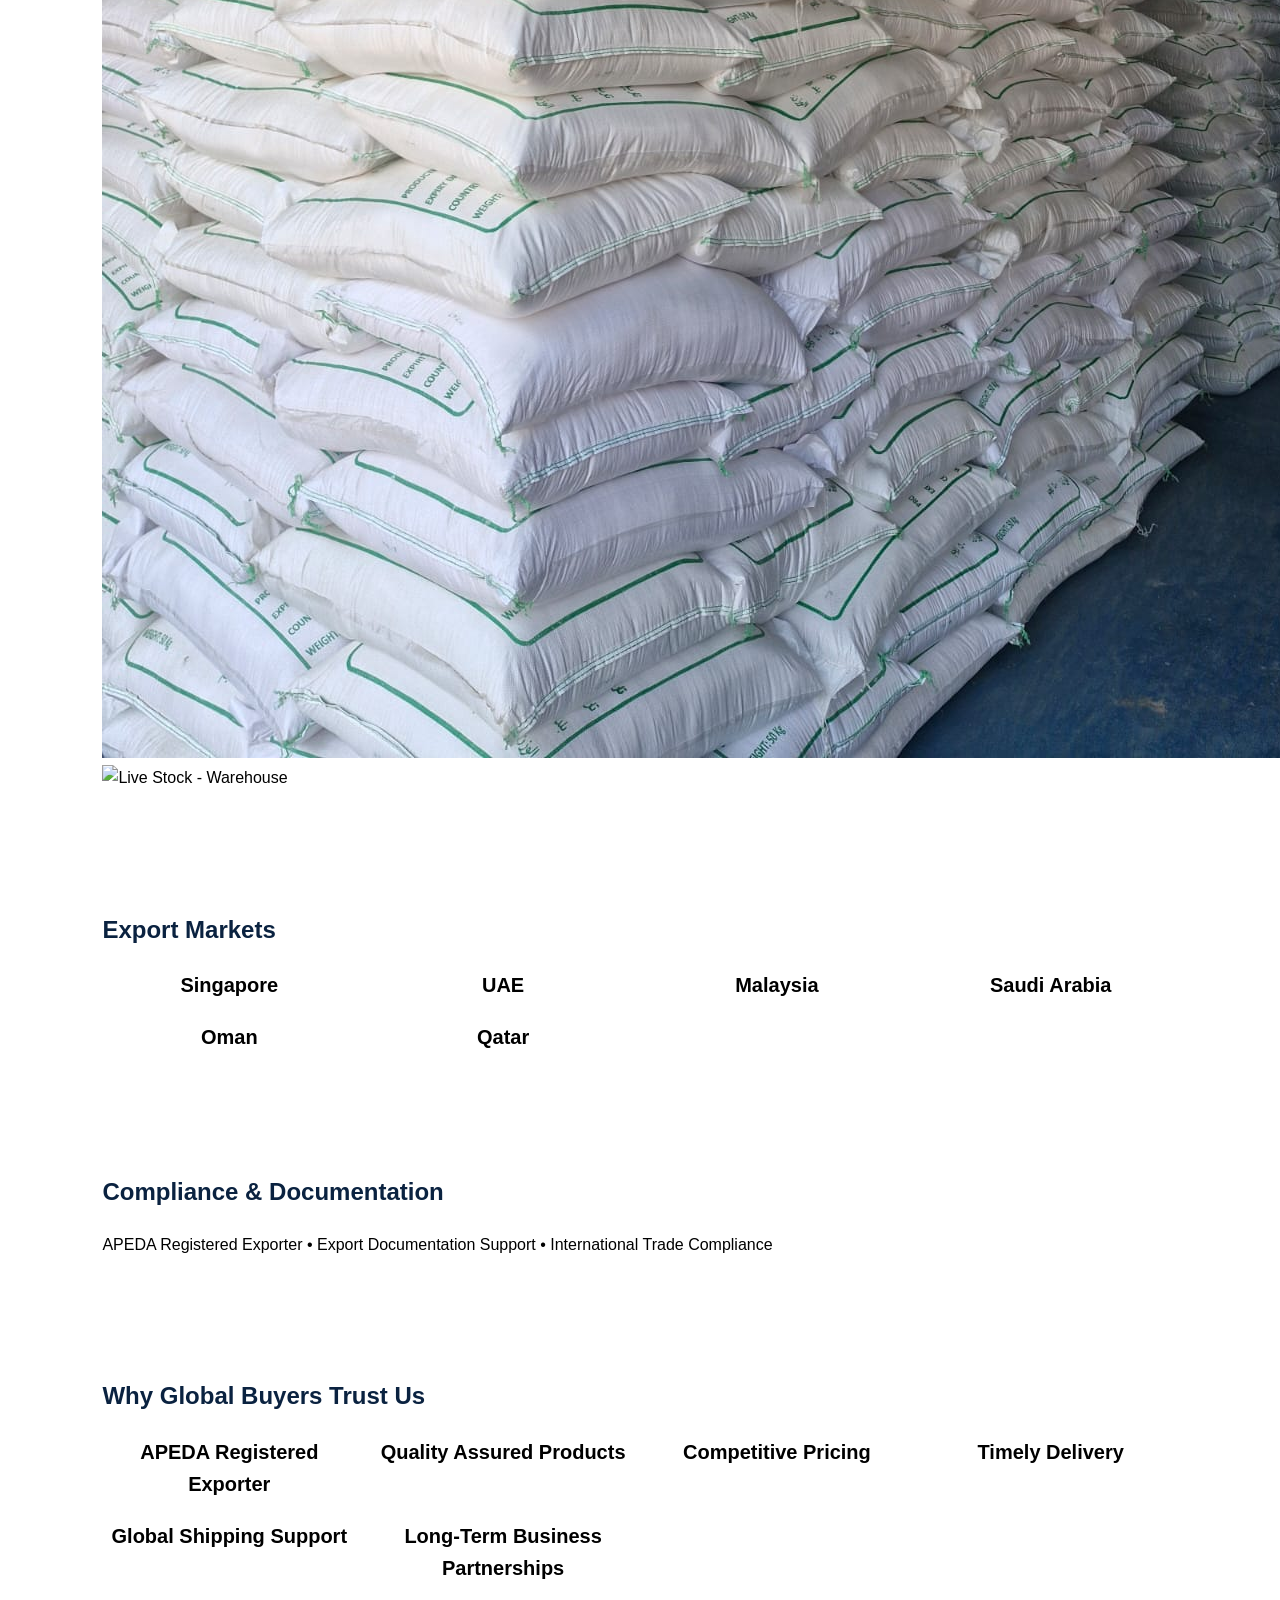
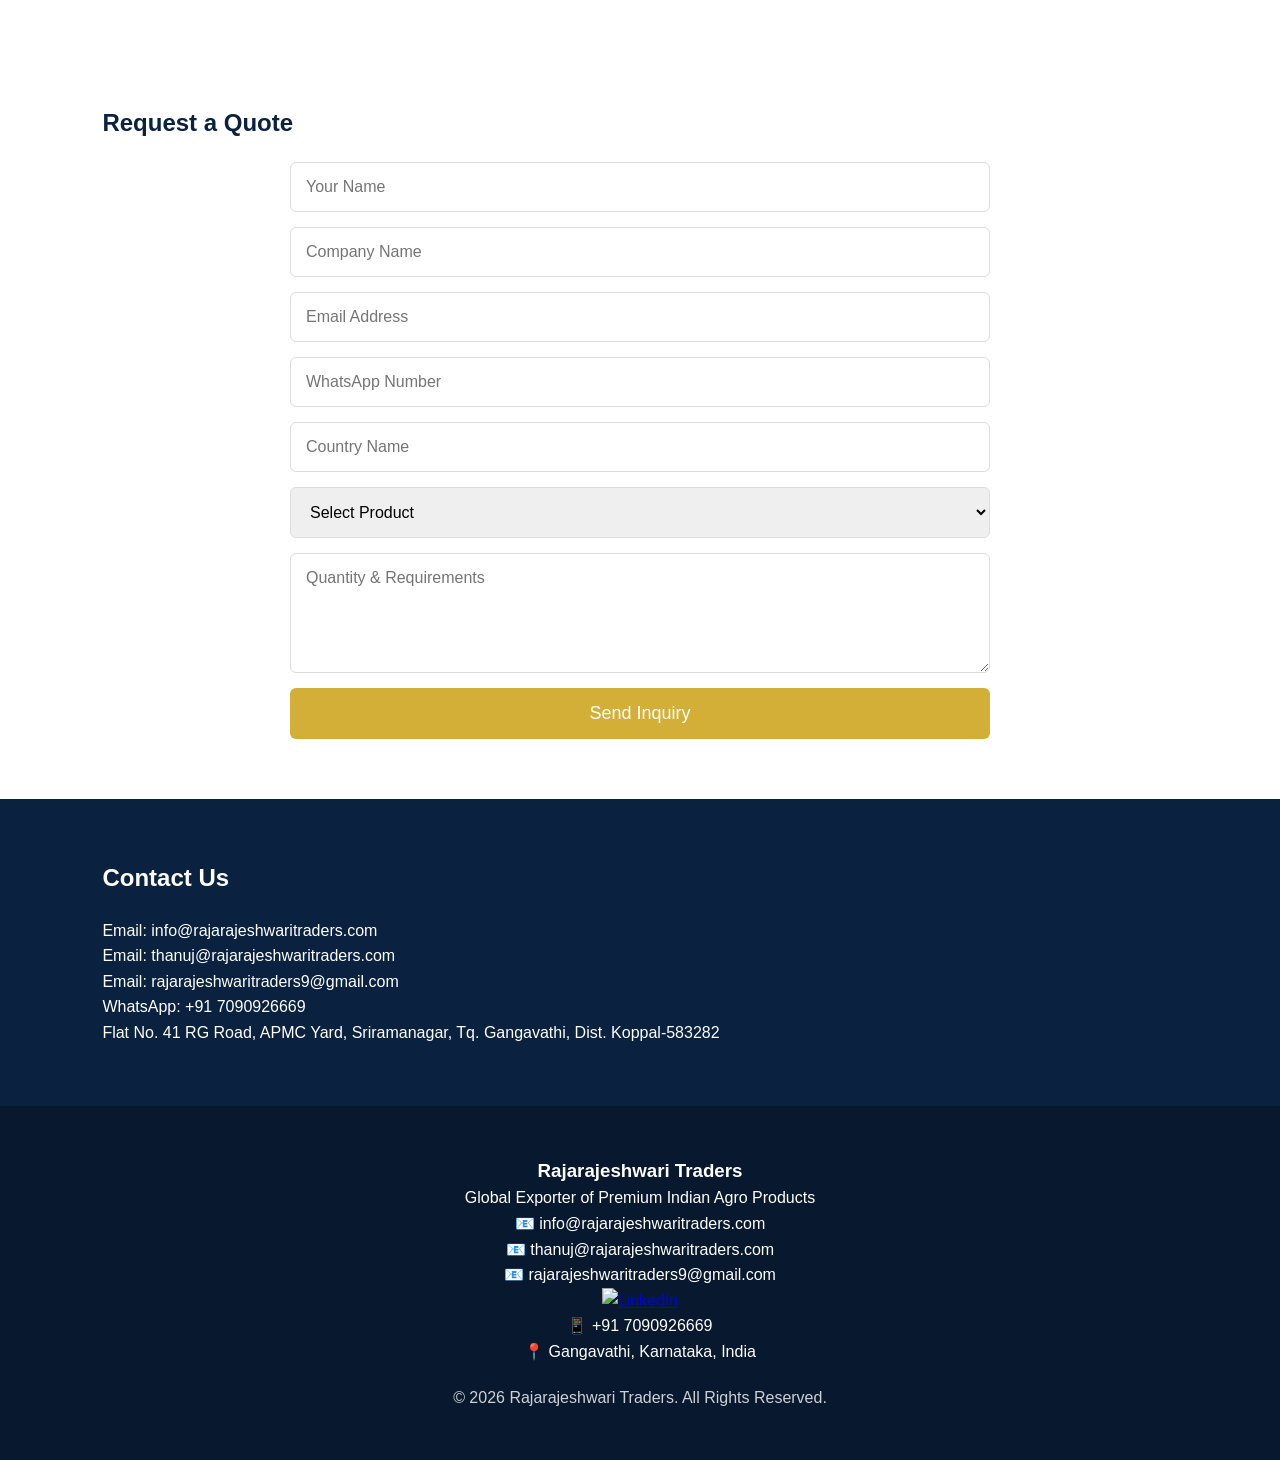
==== commit c056afc2: "Update index.html" ====
--- a/index.html
+++ b/index.html
@@ -134,6 +134,16 @@
 </div>
 </section>
 
+<section class="live-stock">
+  <h2>Live Stock</h2>
+  <div class="title-line"></div>
+
+  <div class="stock-gallery">
+    <img src="images/stock1.jpg" alt="Live Stock - Warehouse">
+    <img src="images/stock2.jpg" alt="Live Stock - Warehouse">
+  </div>
+</section>
+
 <section id="markets">
 <h2>Export Markets</h2>
 <div class="markets">
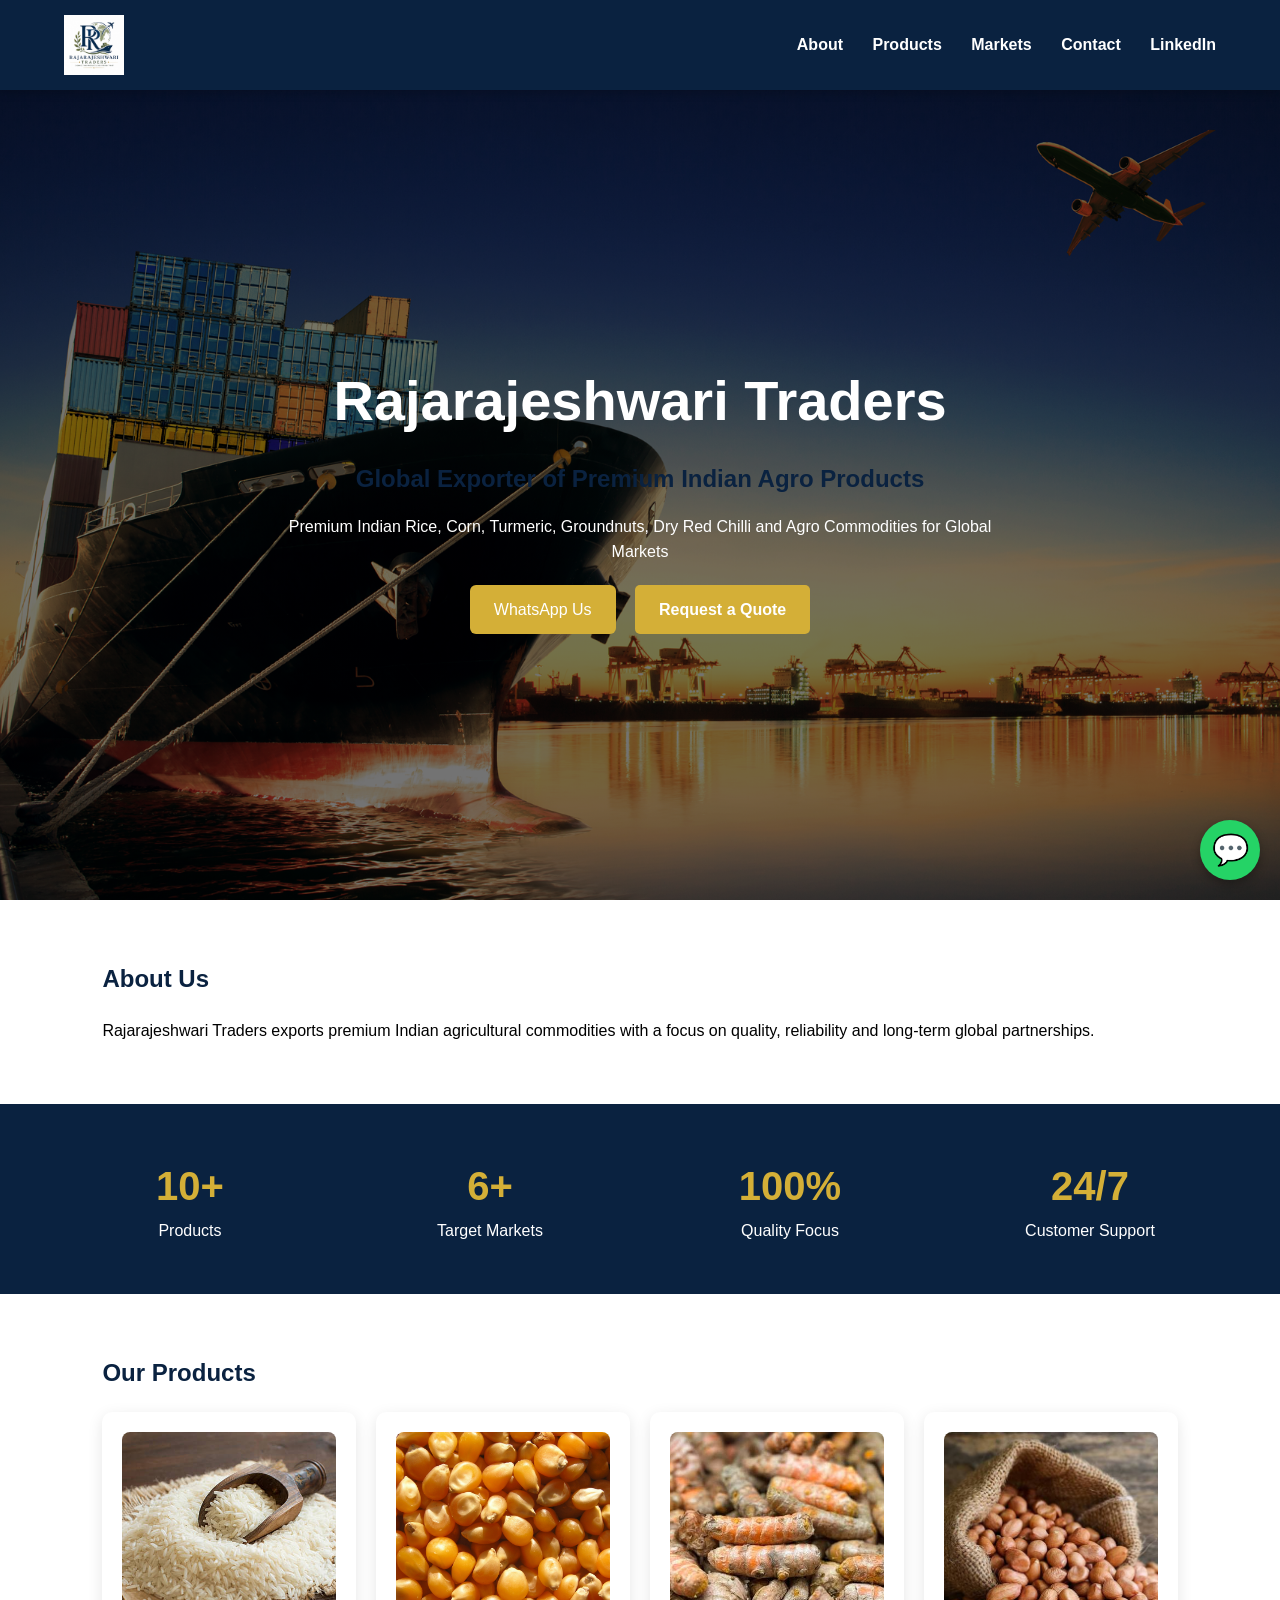
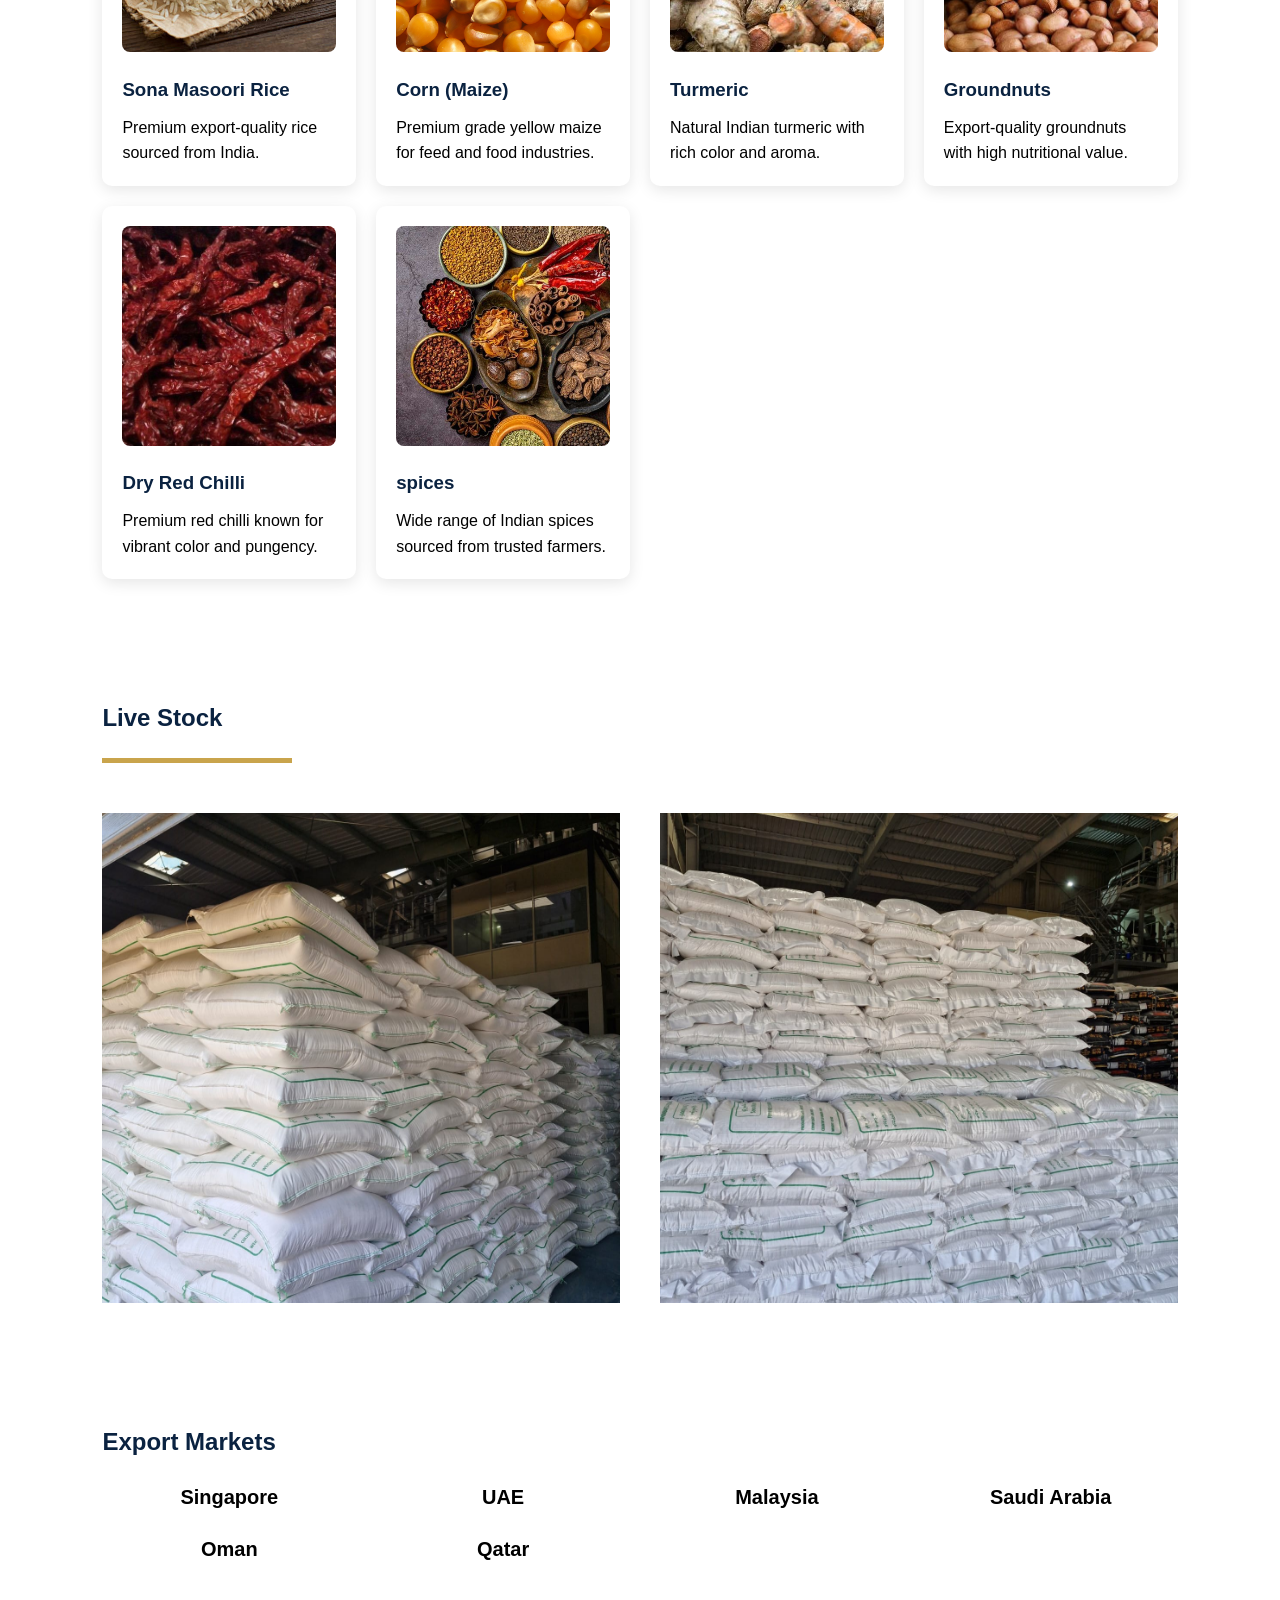
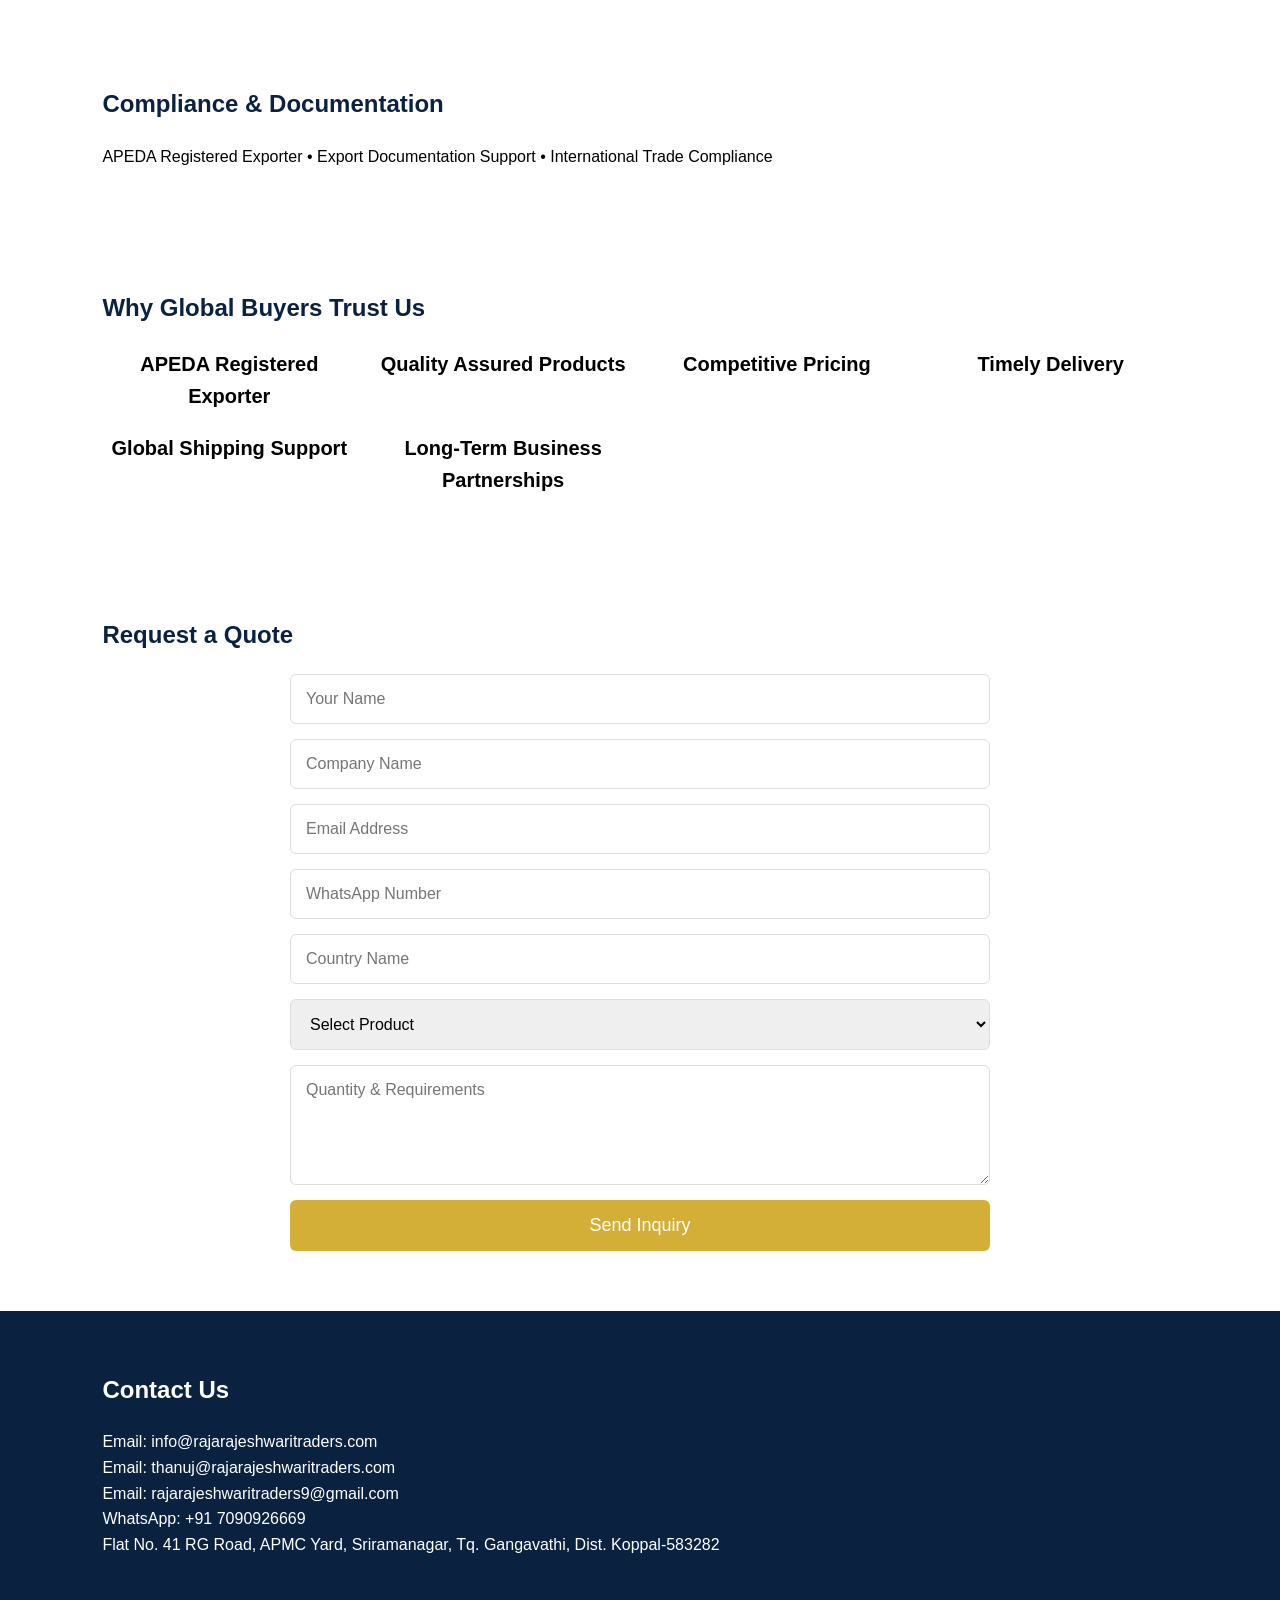
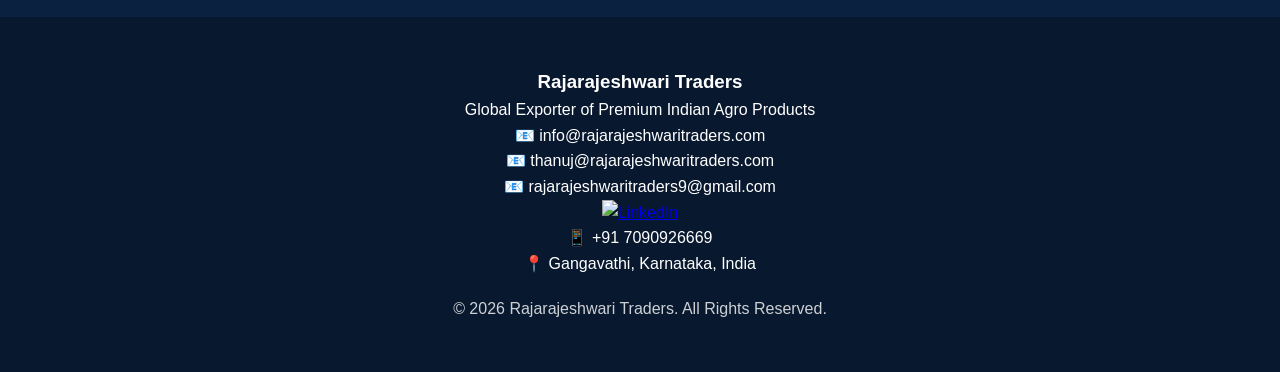
==== commit 5deebc0e: "Update index.html" ====
--- a/index.html
+++ b/index.html
@@ -134,7 +134,7 @@
 </div>
 </section>
 
-<section class="live-stock">
+<section class="Warehouse">
   <h2>Live Stock</h2>
   <div class="title-line"></div>
 
--- a/style.css
+++ b/style.css
@@ -181,3 +181,52 @@
 border-radius:5px;
 font-weight:bold;
 }
+
+.live-stock {
+    padding: 70px 3%;
+    background: #f5f3ee;
+}
+
+.live-stock h2 {
+    font-size: 38px;
+    color: #1c314d;
+    margin: 0;
+    font-weight: 700;
+}
+
+.title-line {
+    width: 190px;
+    height: 5px;
+    background: #c9a44c;
+    margin-top: 10px;
+    margin-bottom: 50px;
+}
+
+.stock-gallery {
+    display: grid;
+    grid-template-columns: 1fr 1fr;
+    gap: 40px;
+}
+
+.stock-gallery img {
+    width: 100%;
+    height: 490px;
+    object-fit: cover;
+    display: block;
+}
+
+/* Mobile view */
+@media (max-width: 768px) {
+    .stock-gallery {
+        grid-template-columns: 1fr;
+        gap: 25px;
+    }
+
+    .stock-gallery img {
+        height: 300px;
+    }
+
+    .live-stock h2 {
+        font-size: 32px;
+    }
+}
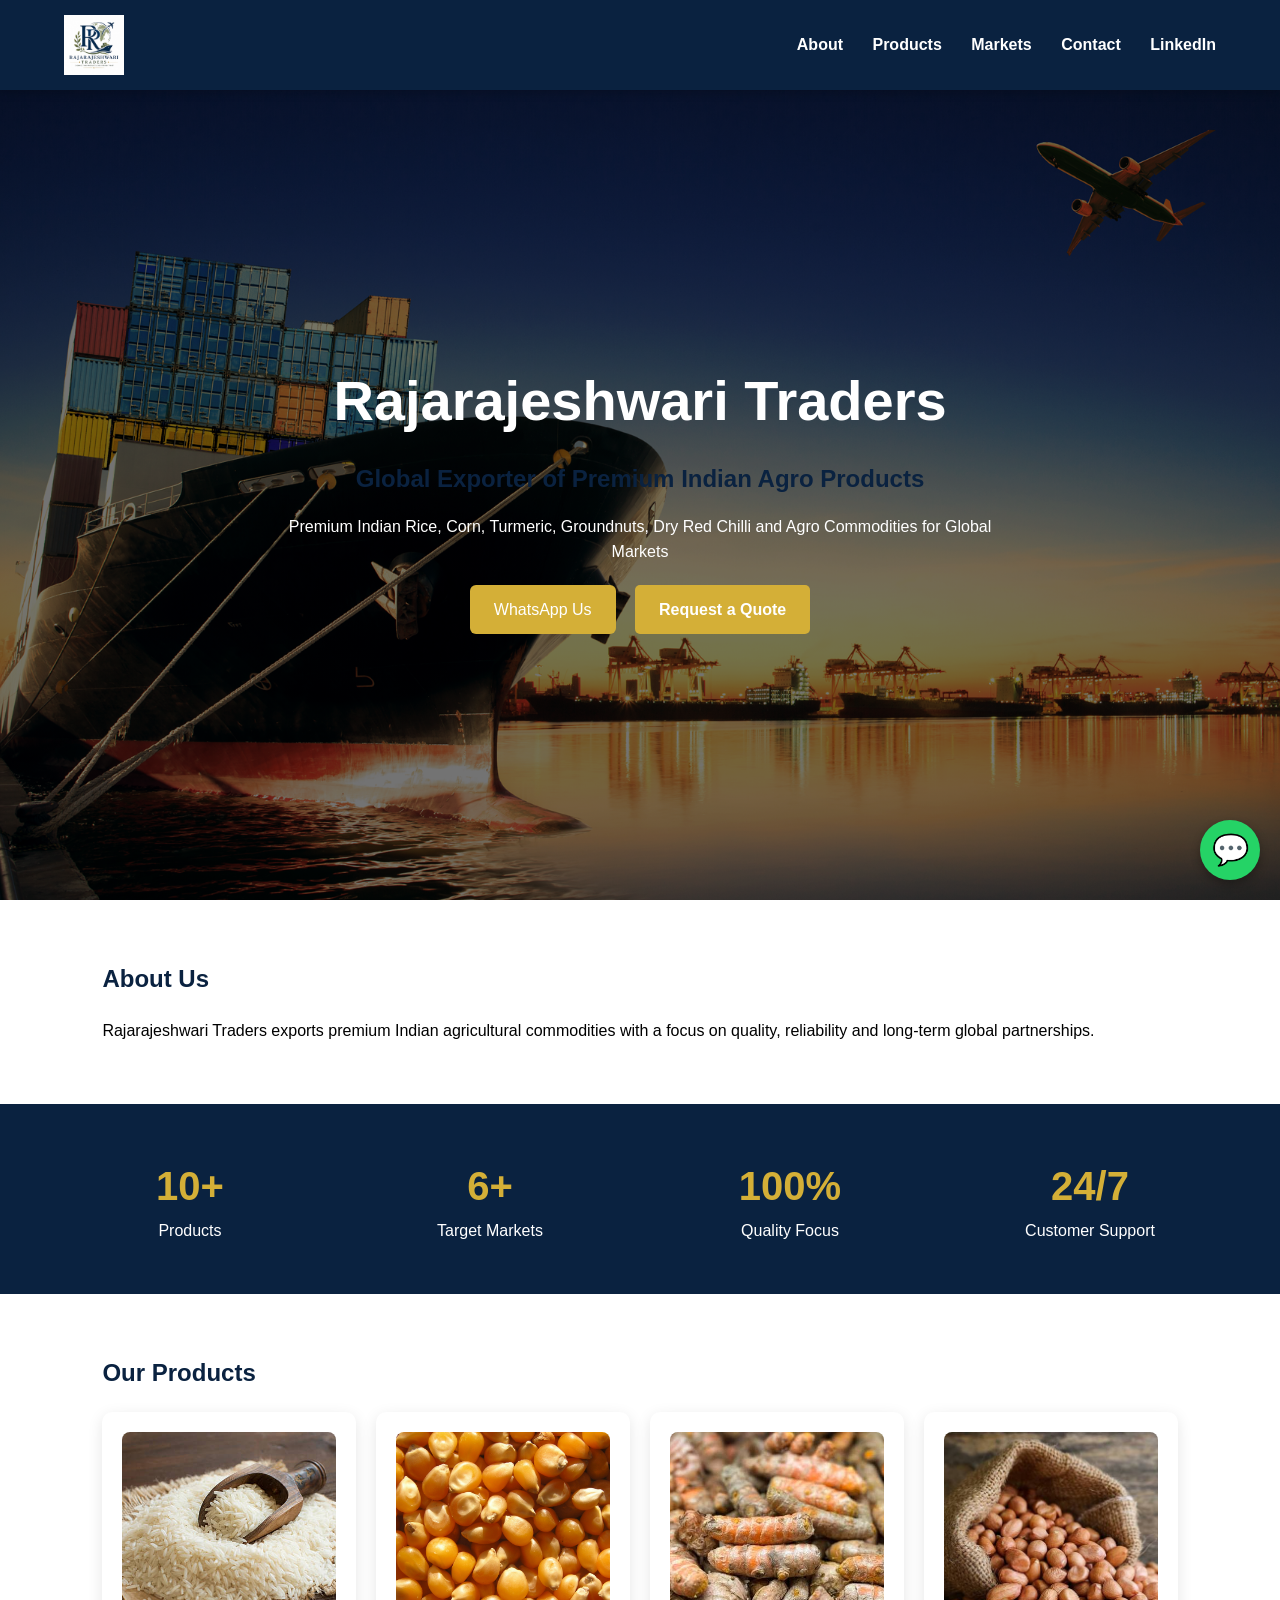
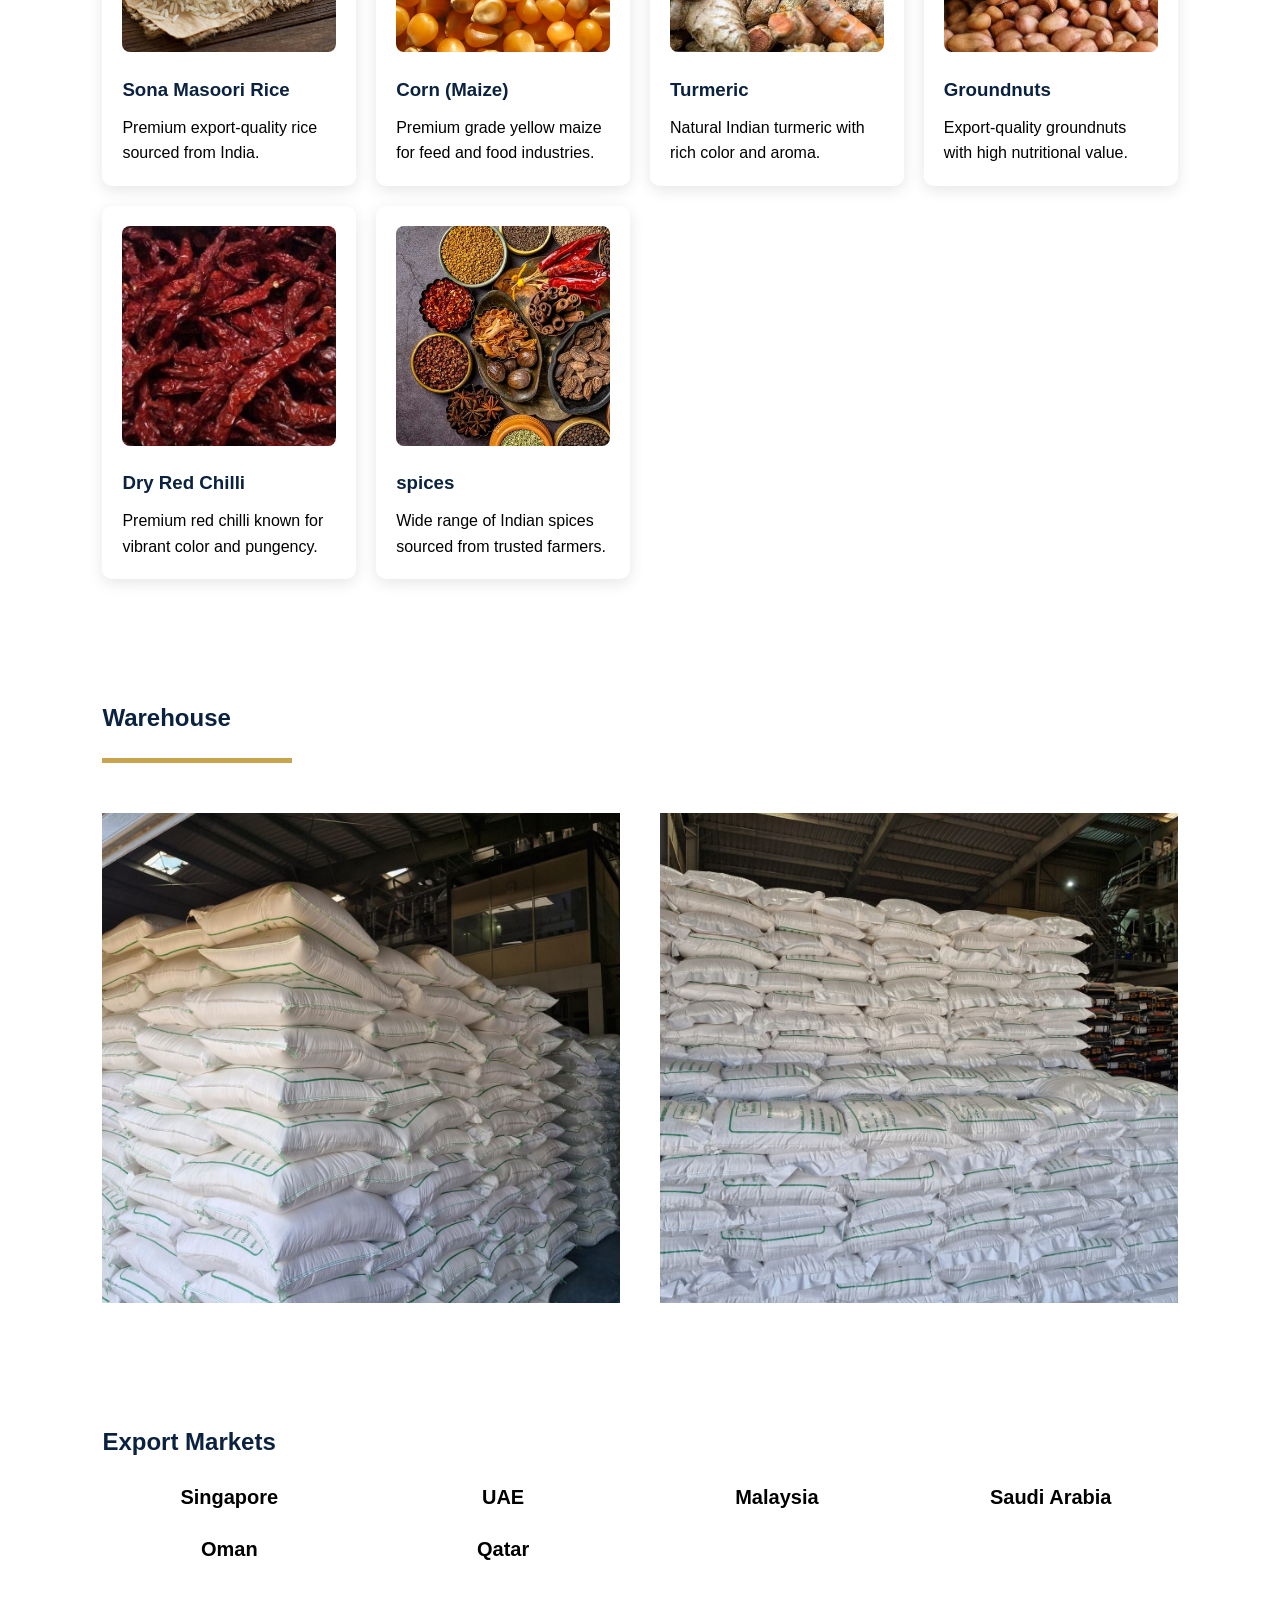
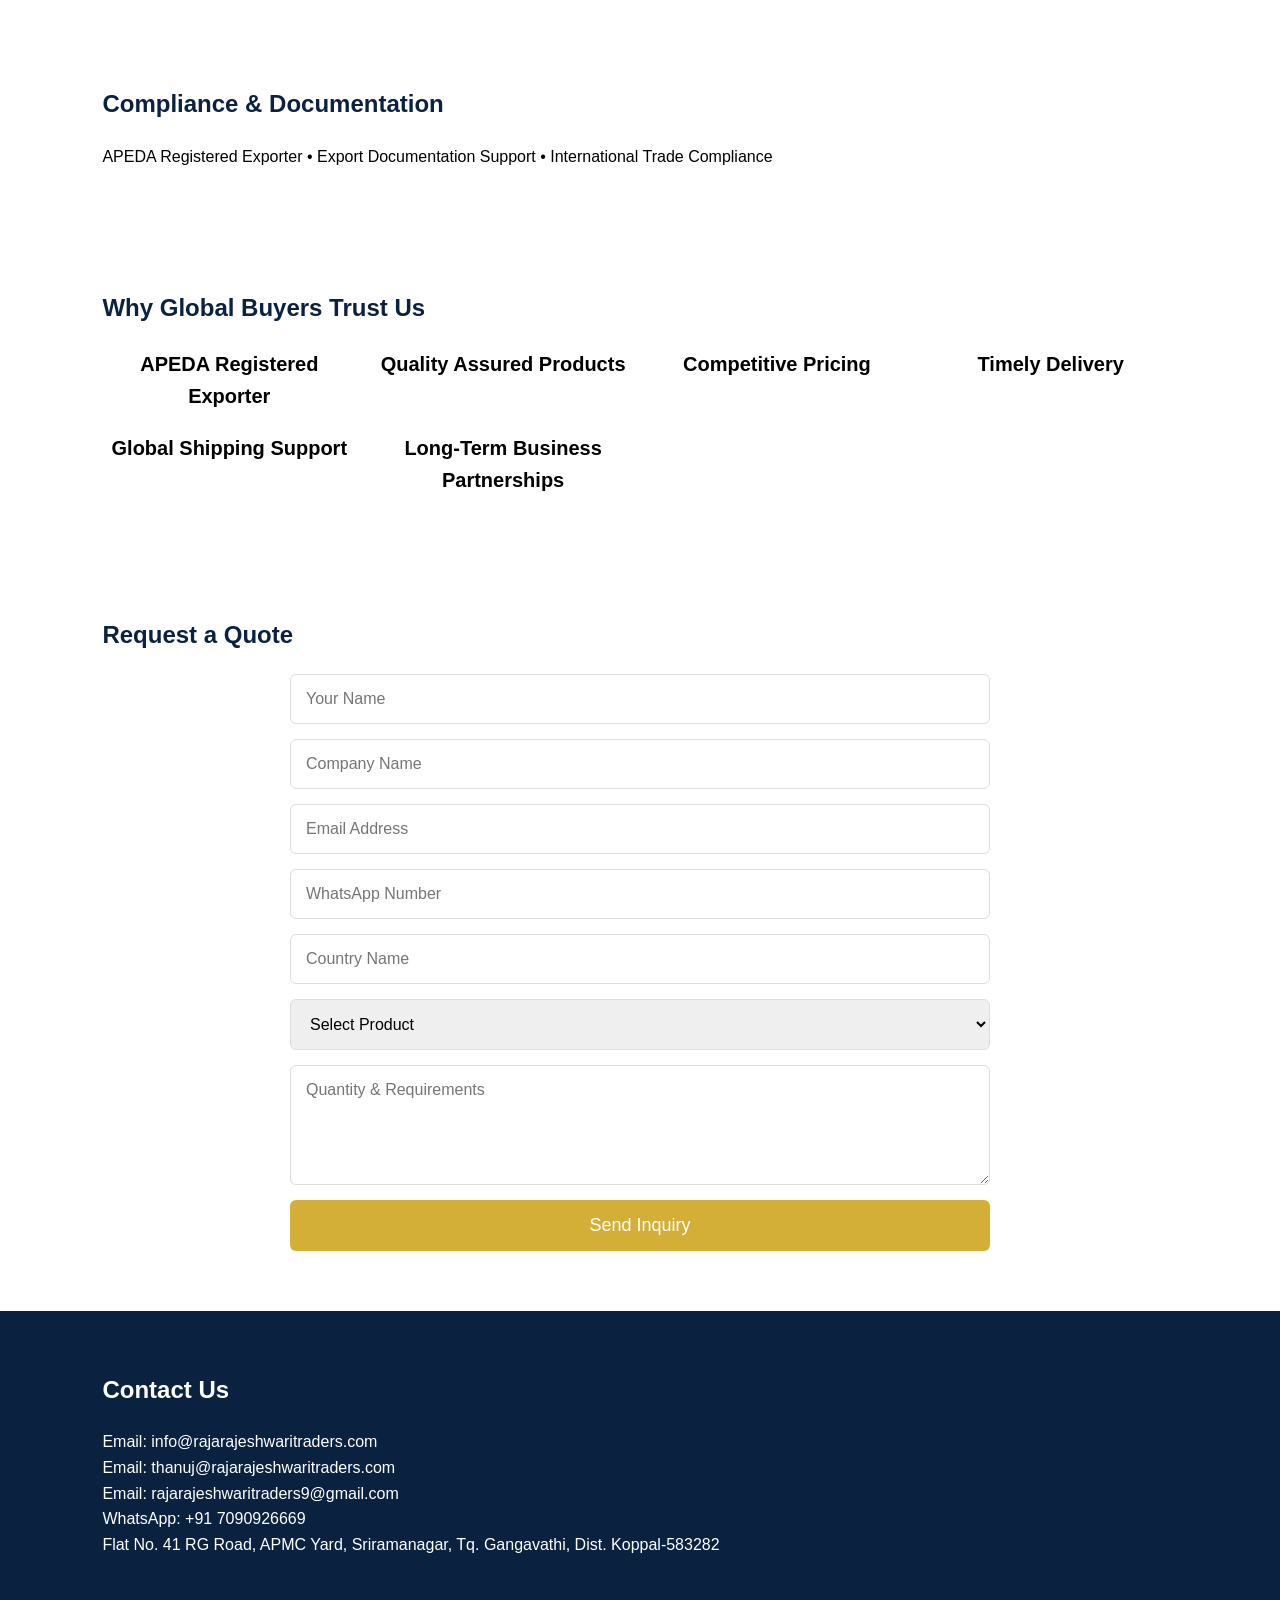
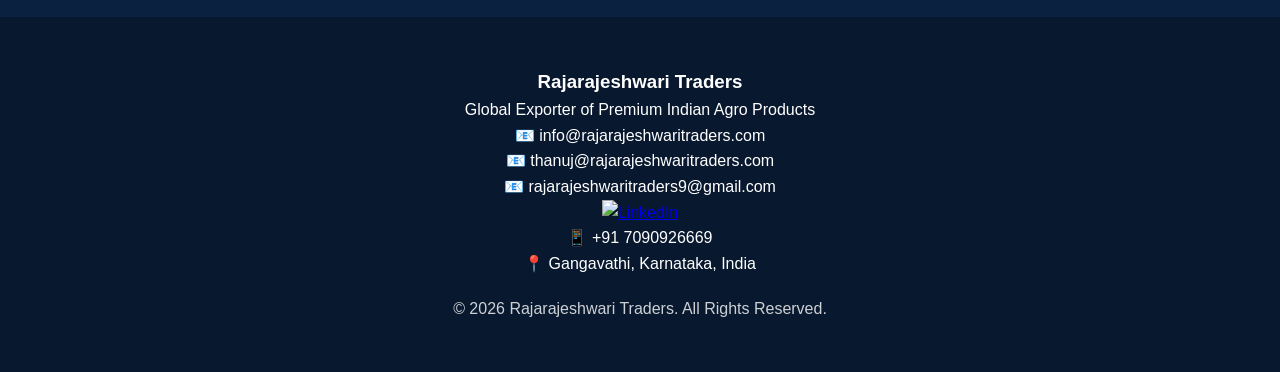
==== commit 546481ec: "Update index.html" ====
--- a/index.html
+++ b/index.html
@@ -134,8 +134,8 @@
 </div>
 </section>
 
-<section class="Warehouse">
-  <h2>Live Stock</h2>
+<section class="live stock">
+  <h2>Warehouse</h2>
   <div class="title-line"></div>
 
   <div class="stock-gallery">
